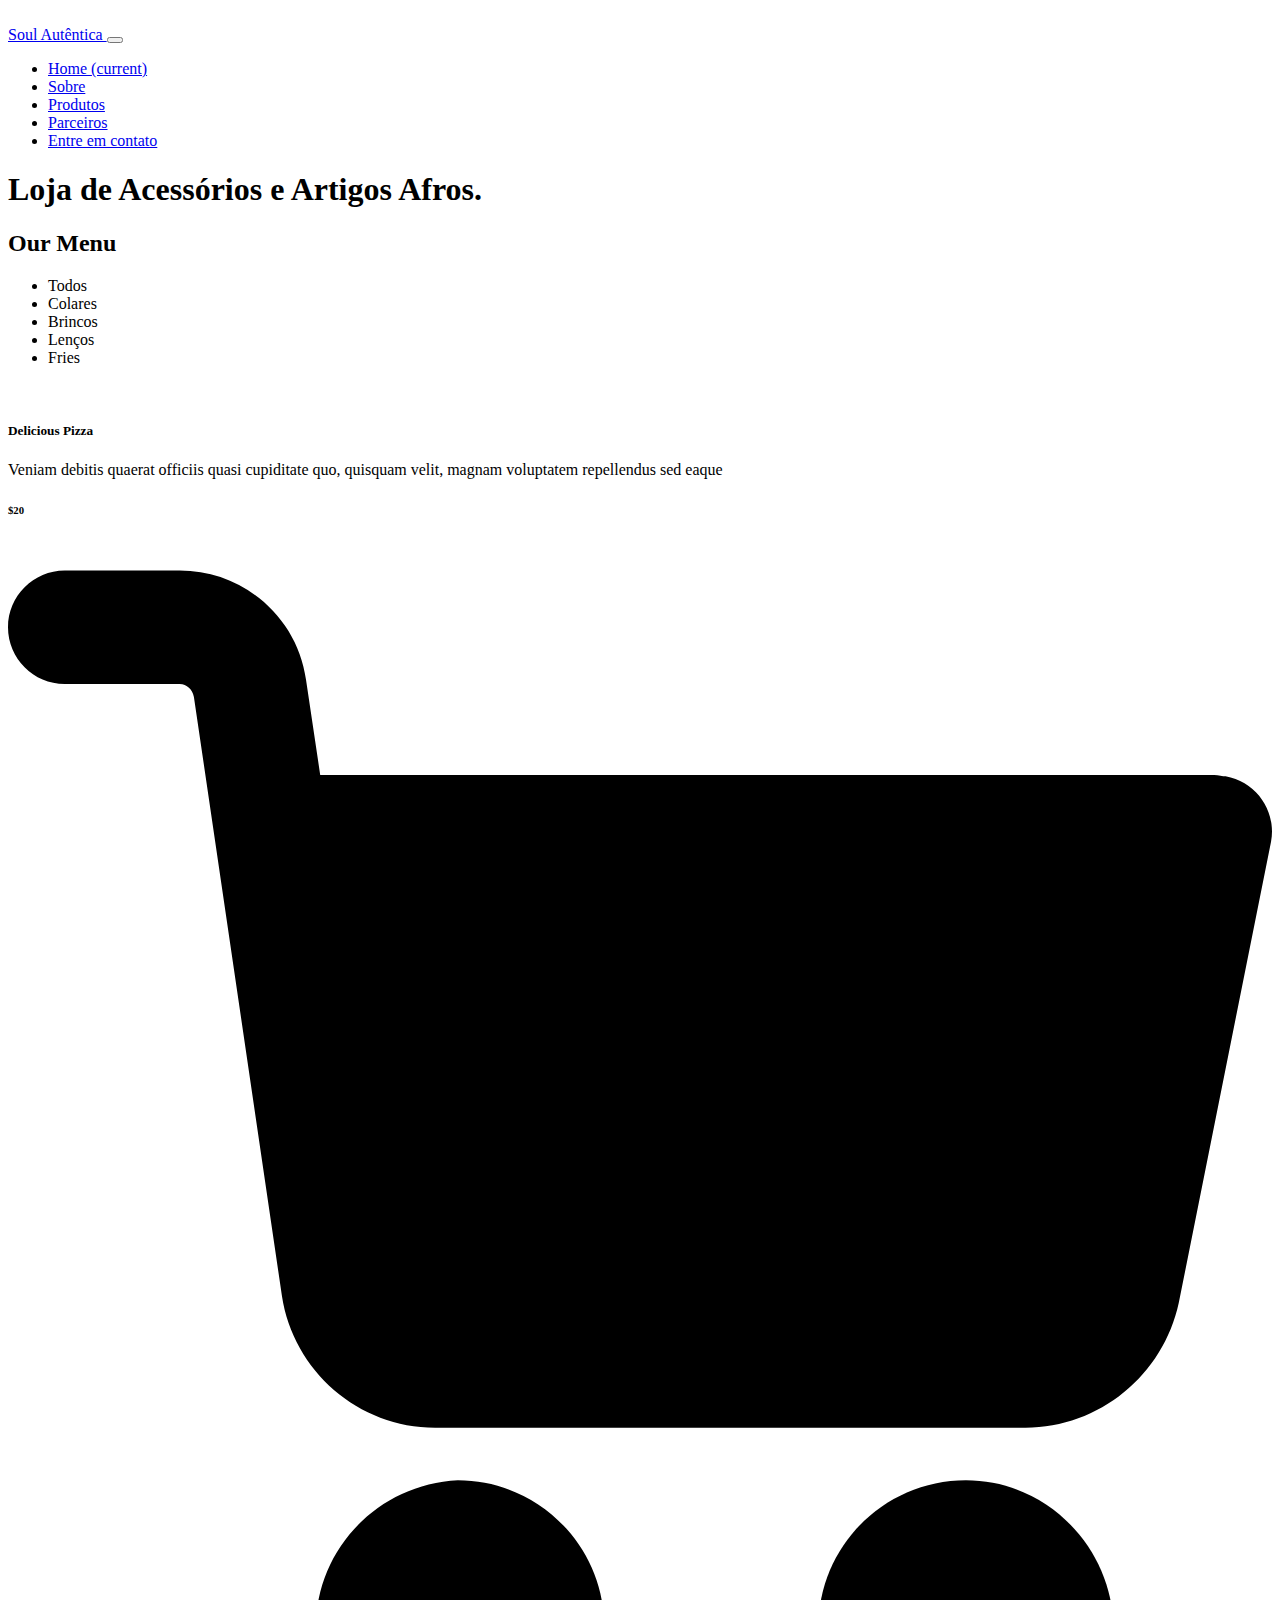
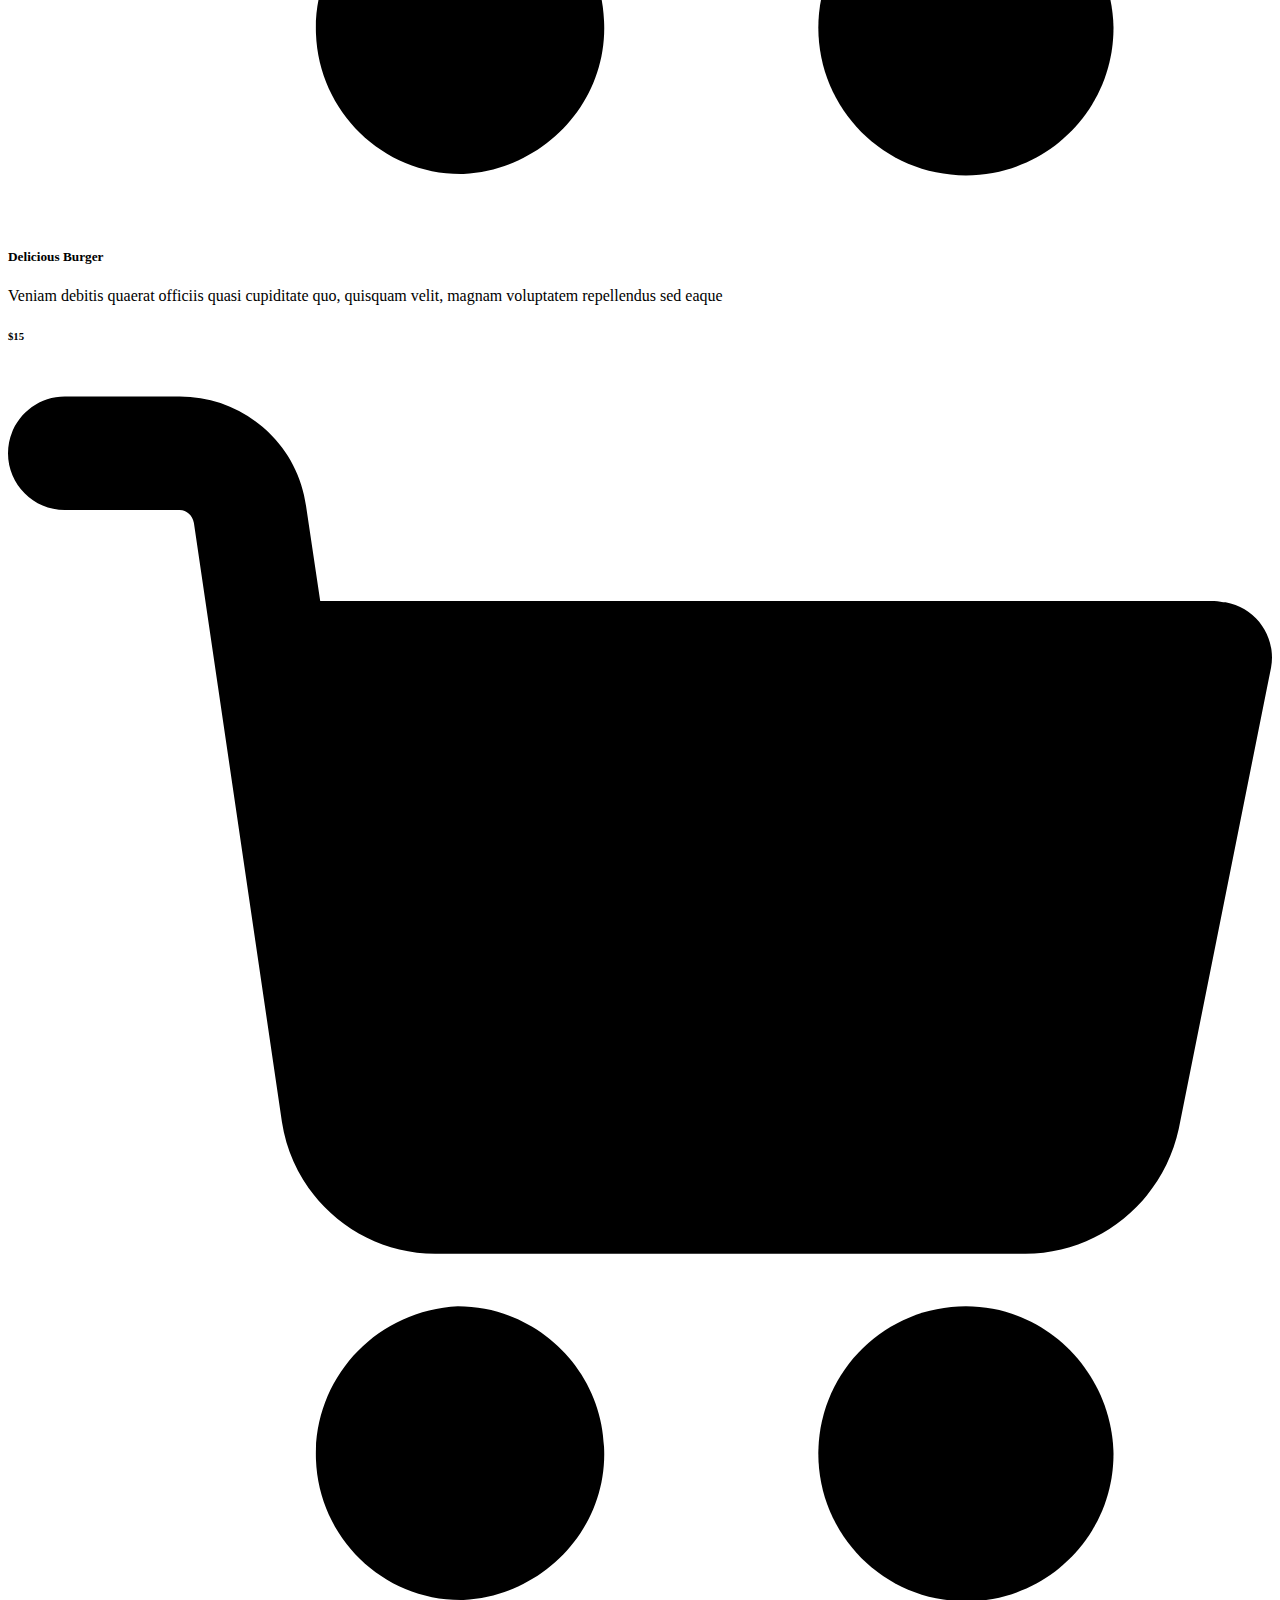
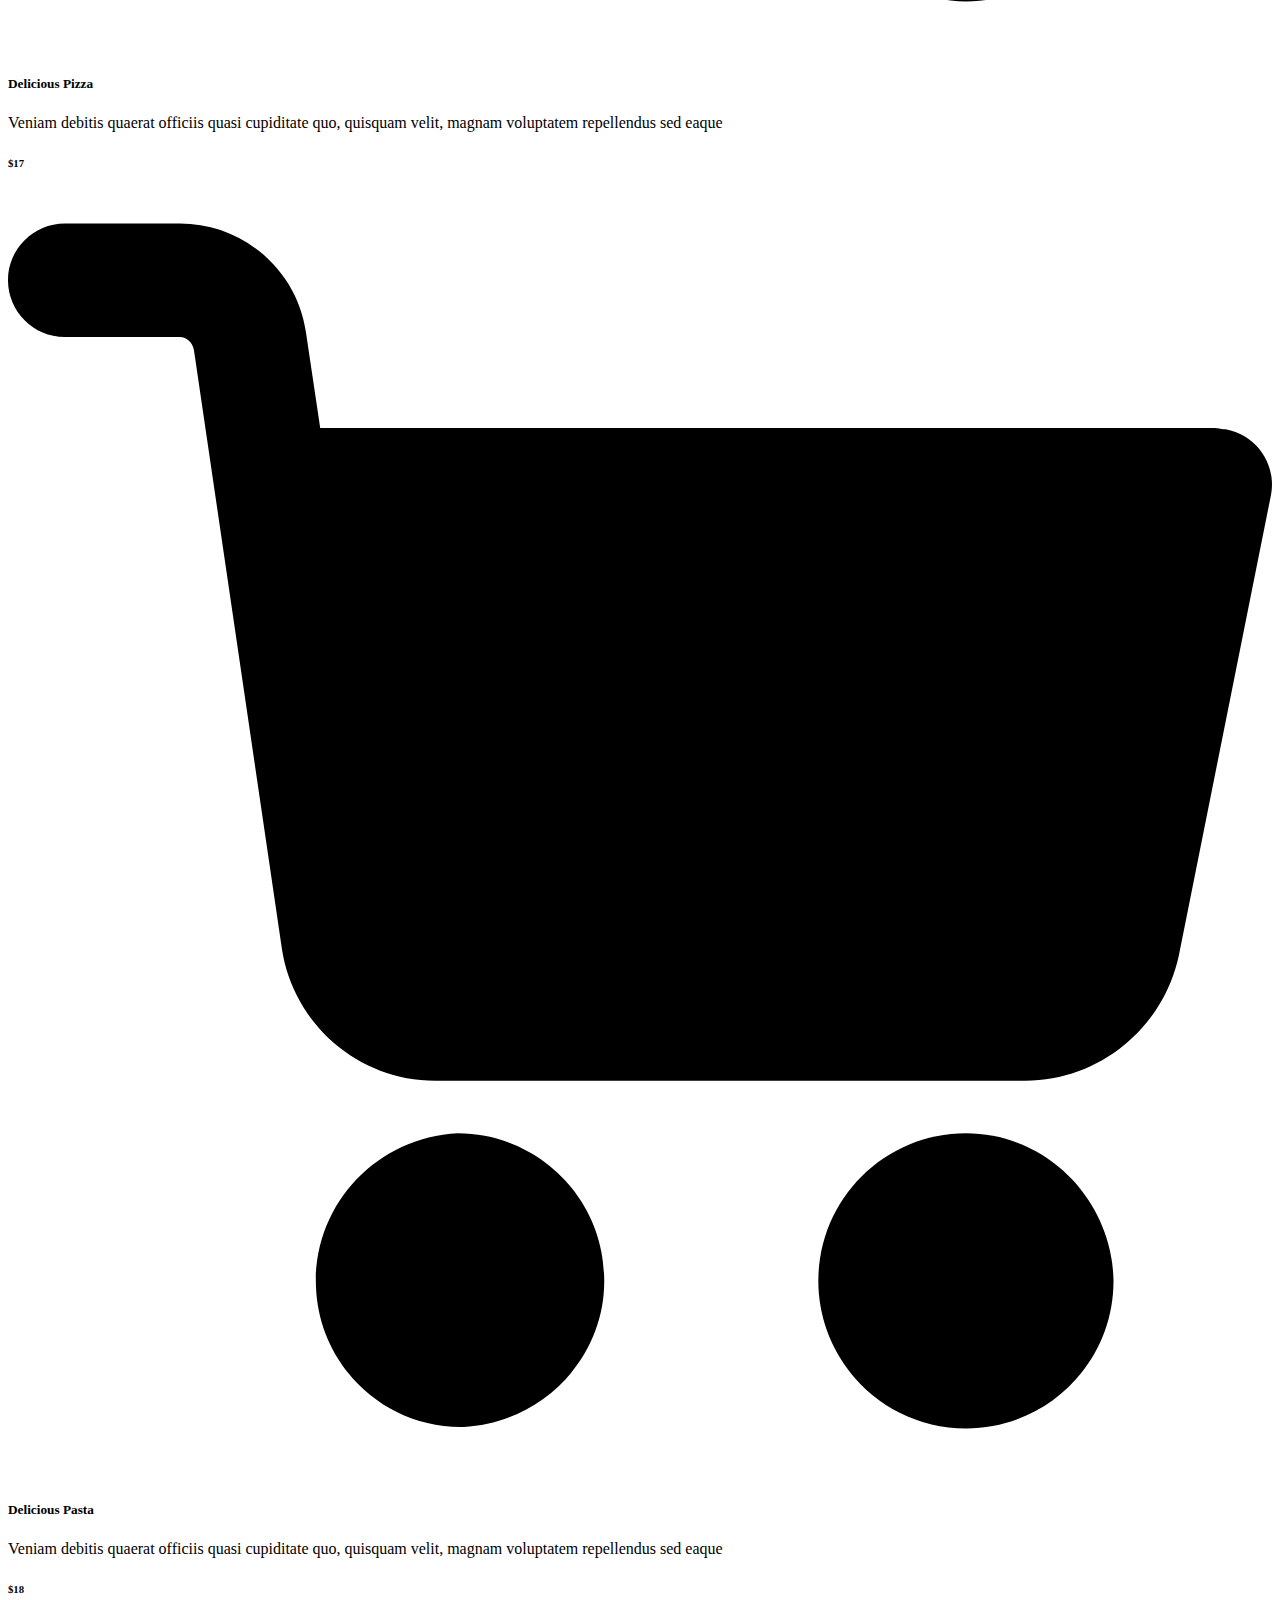
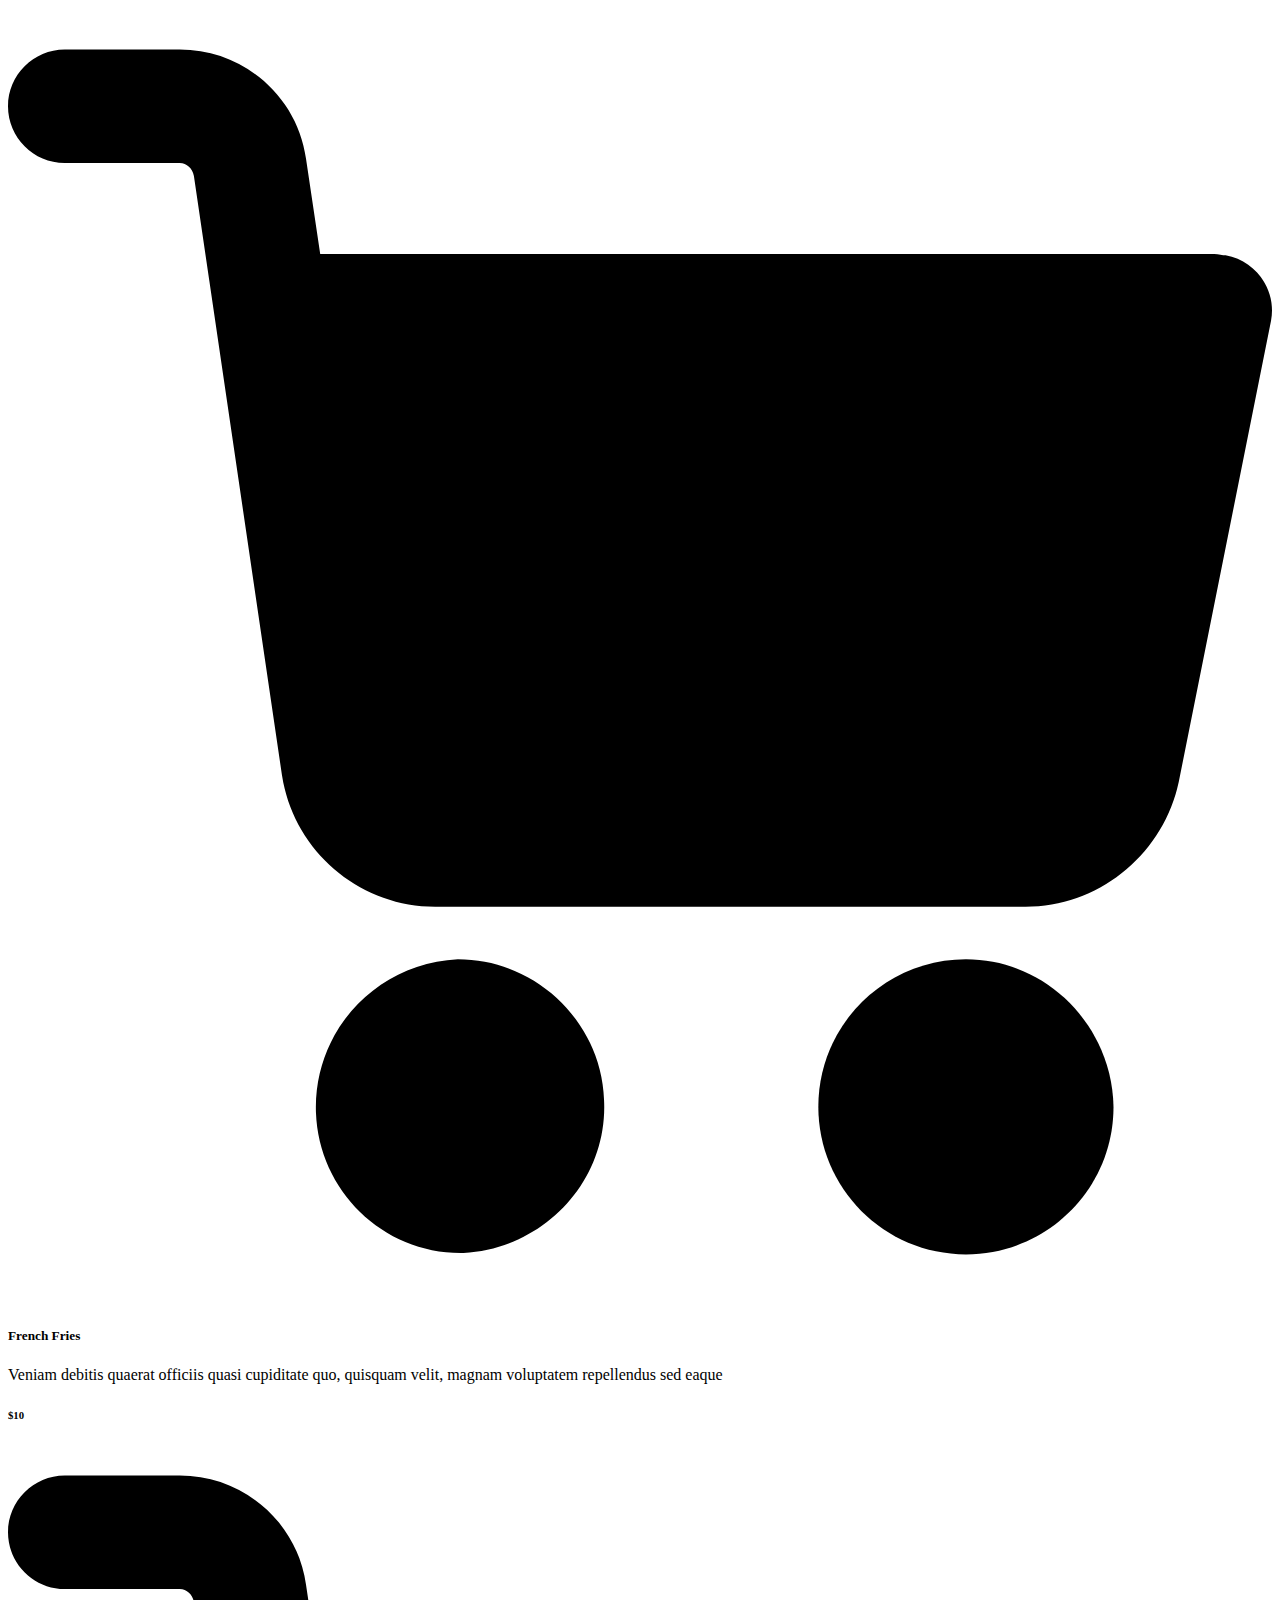
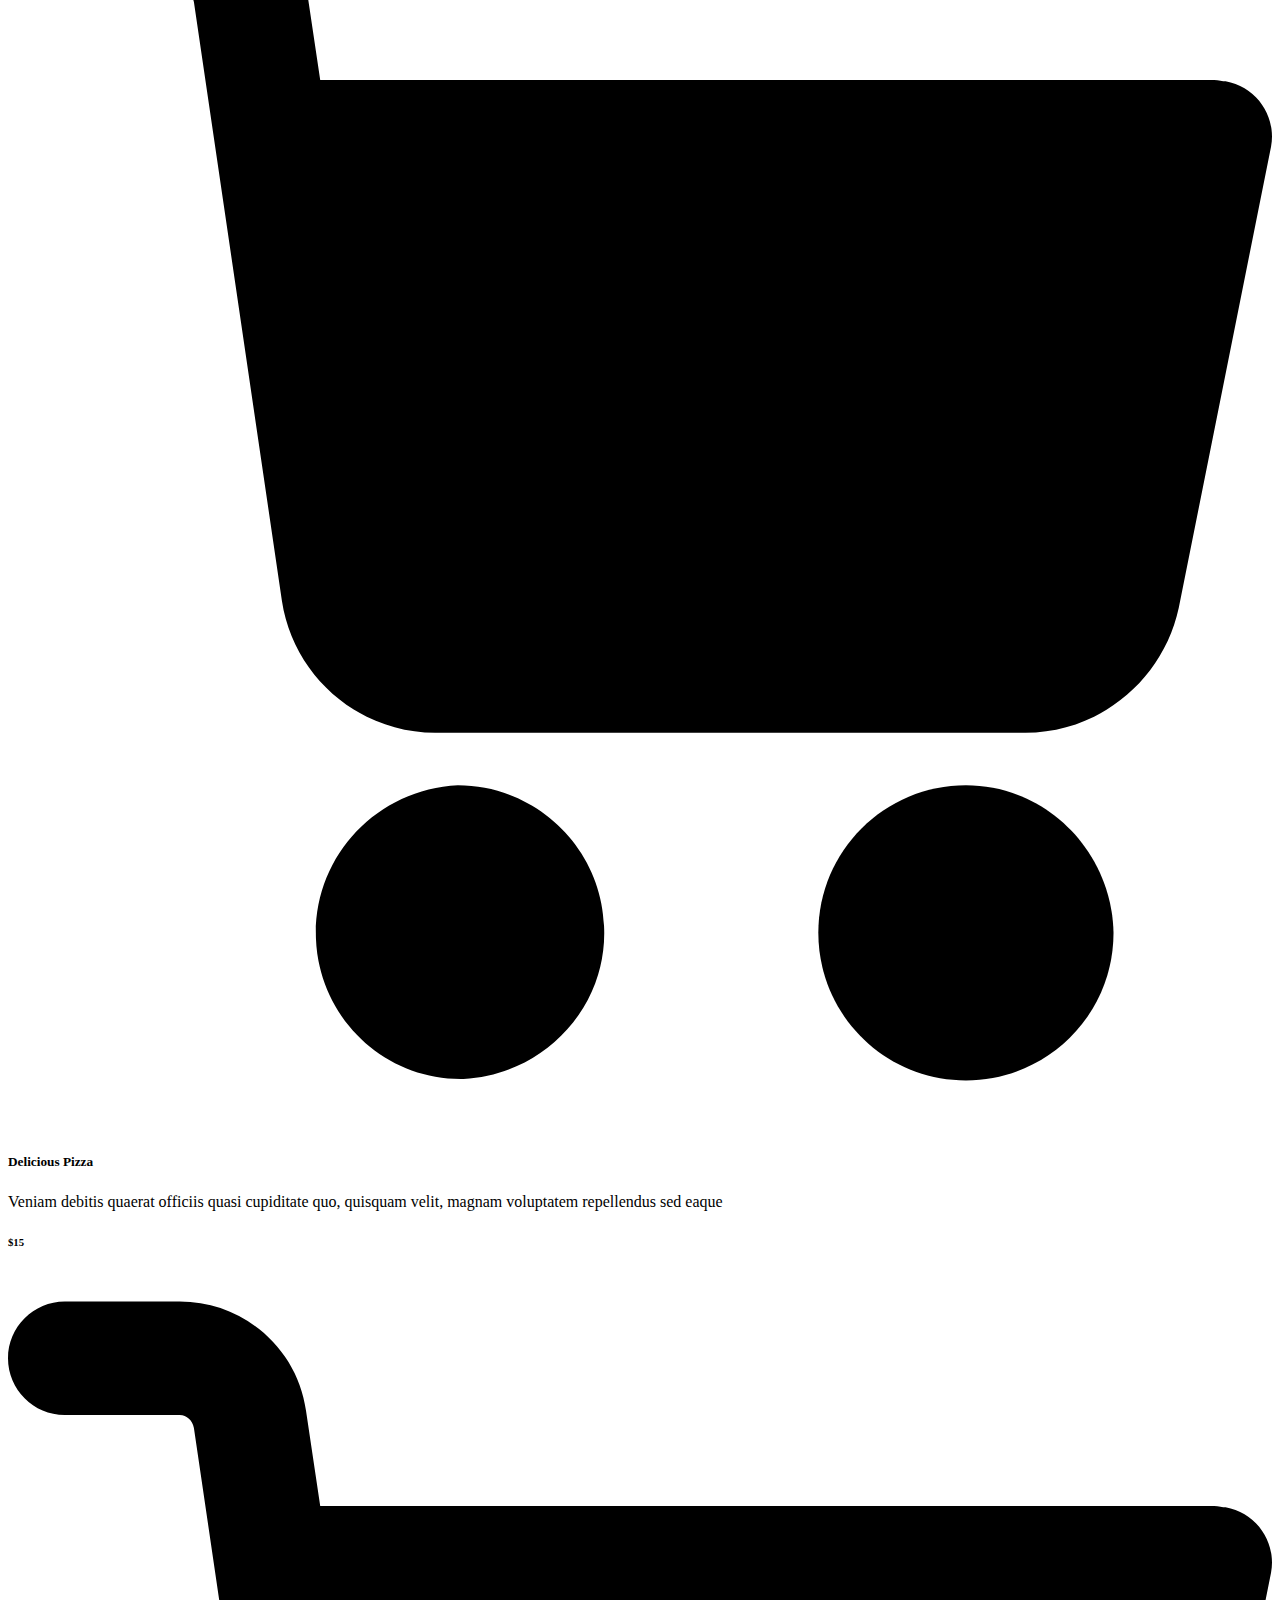
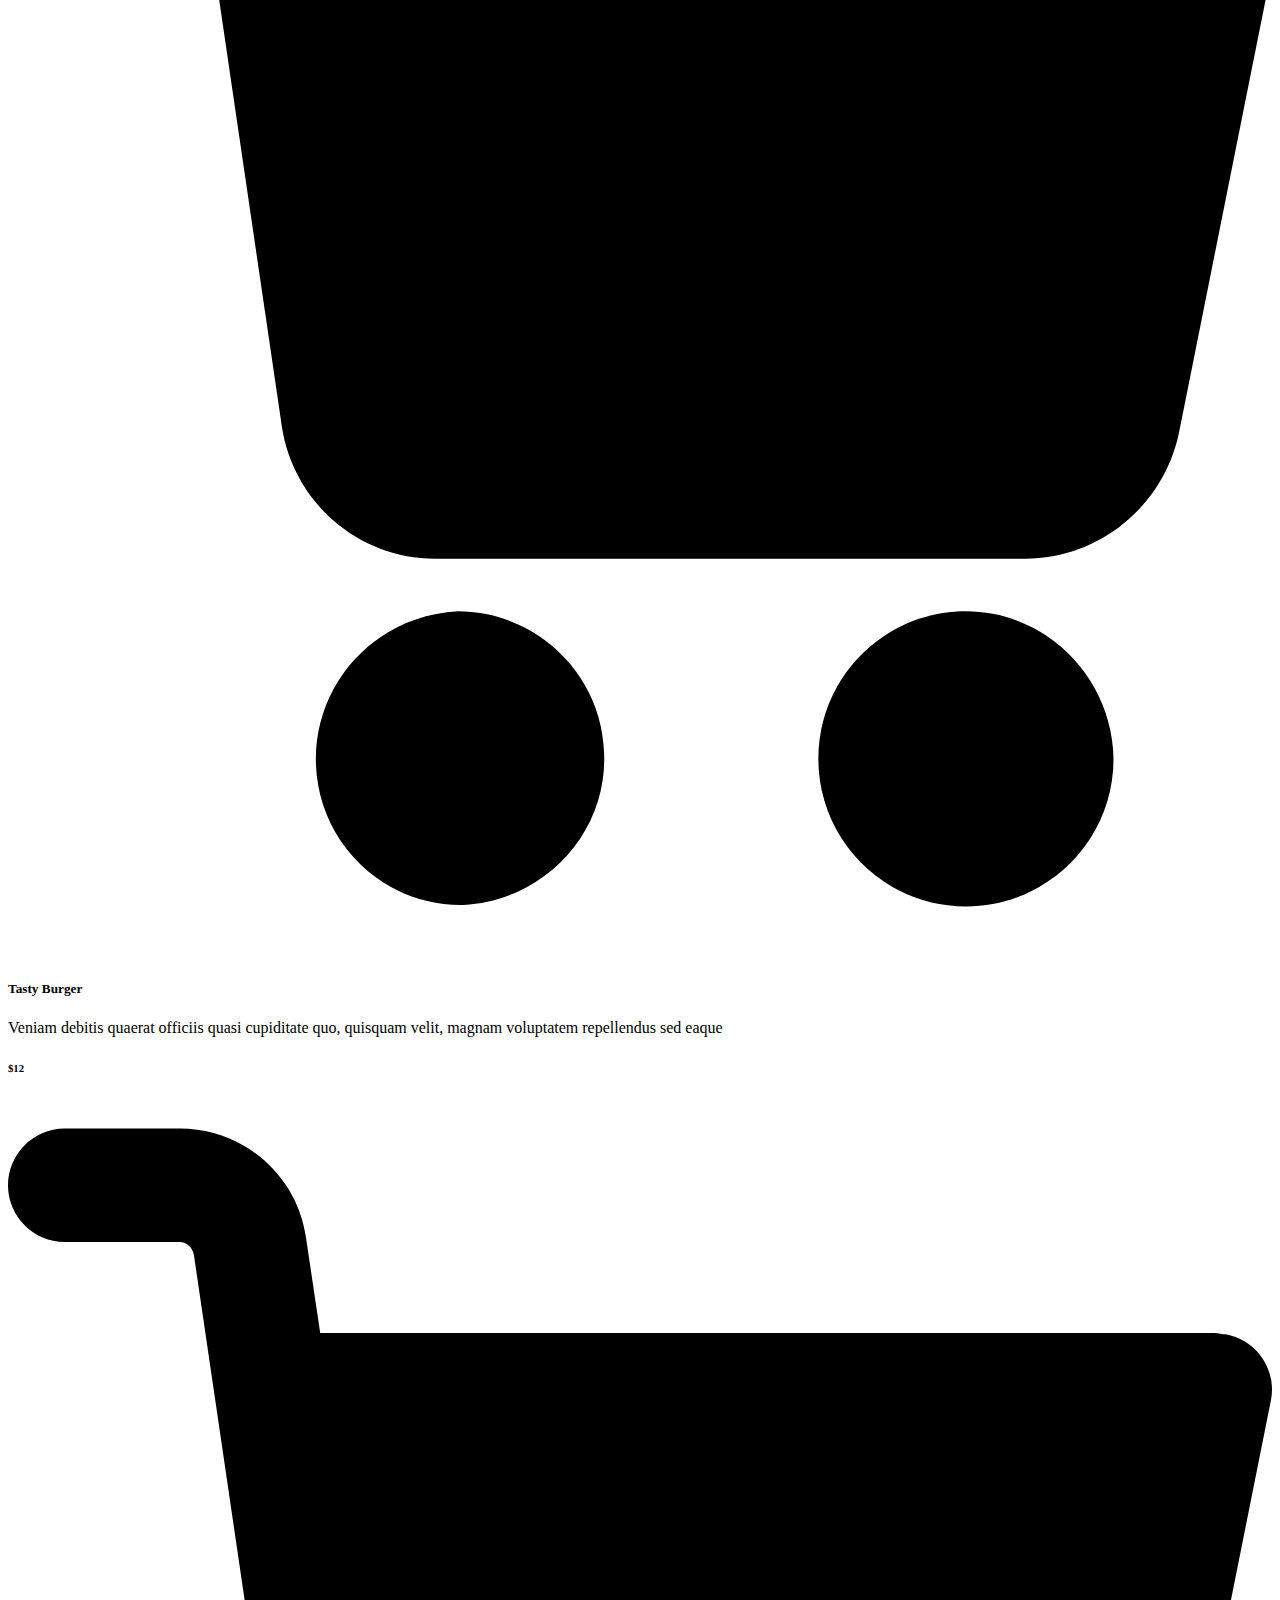
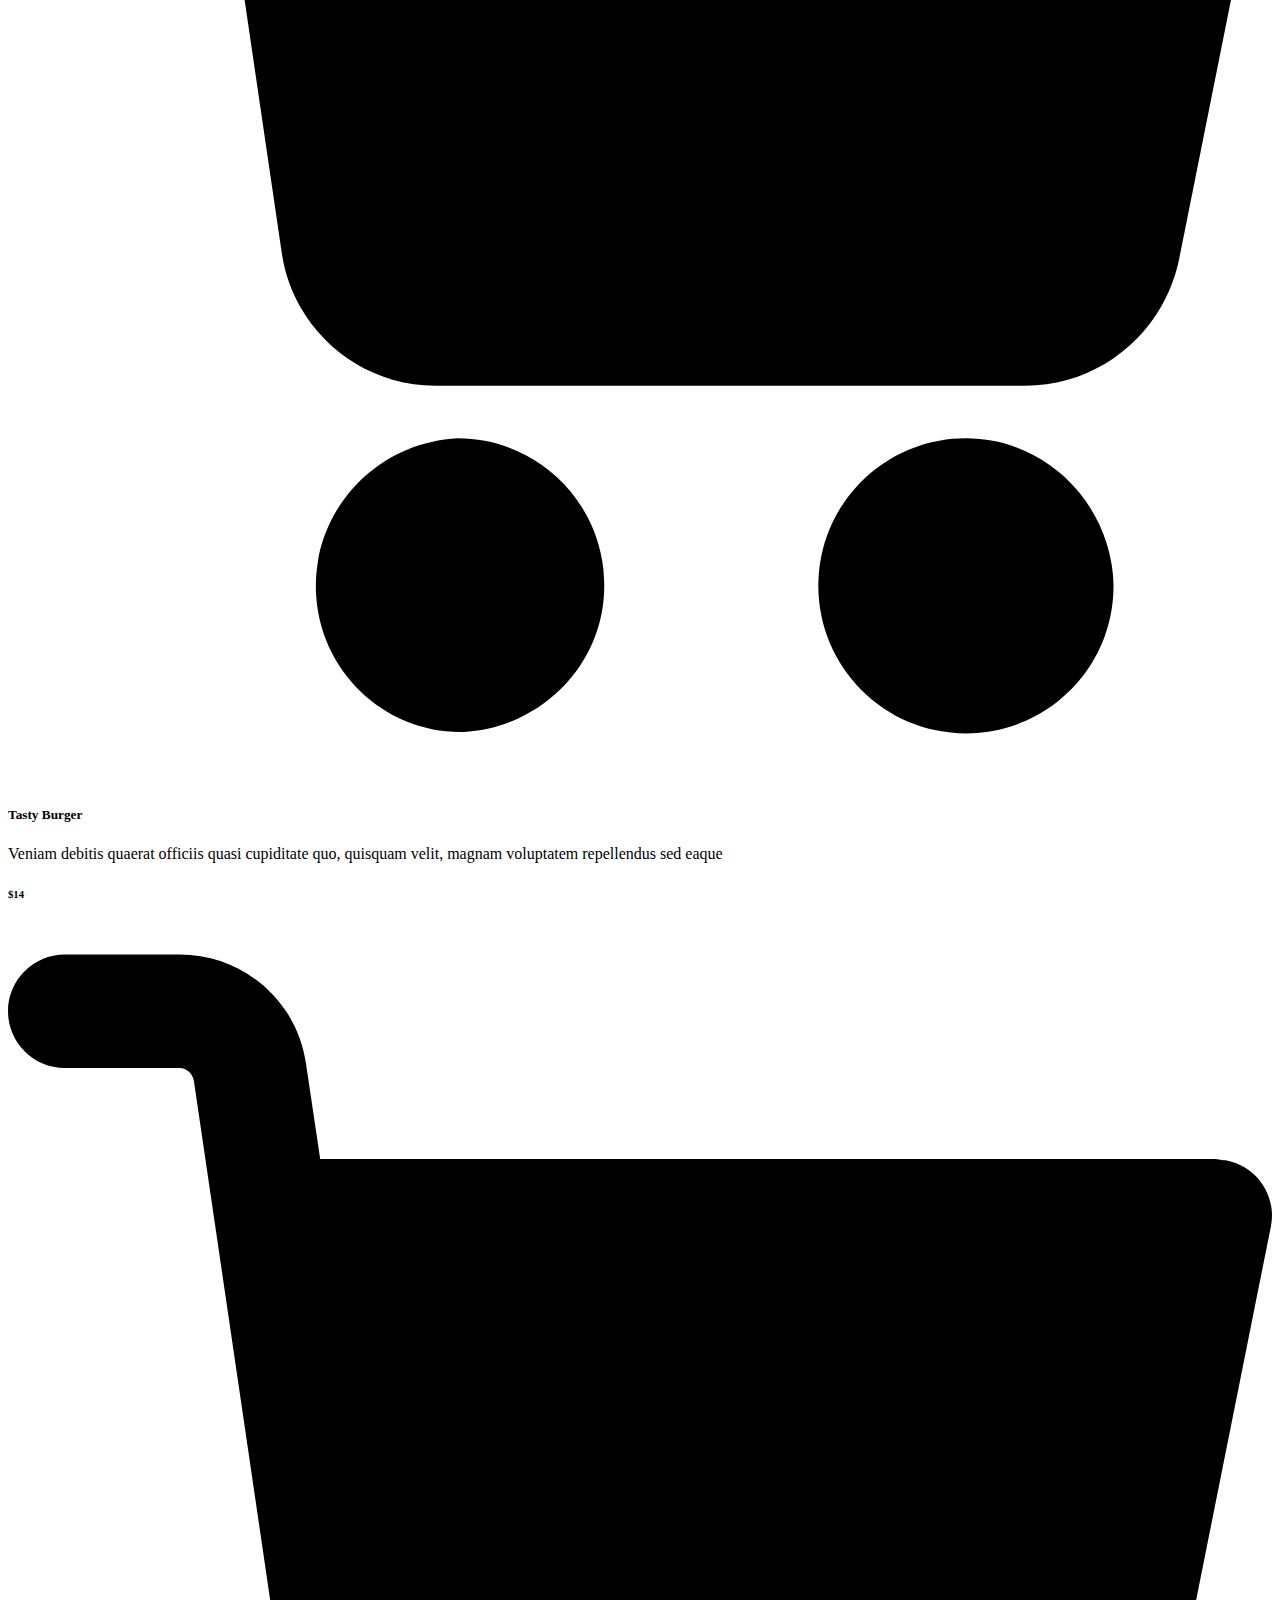
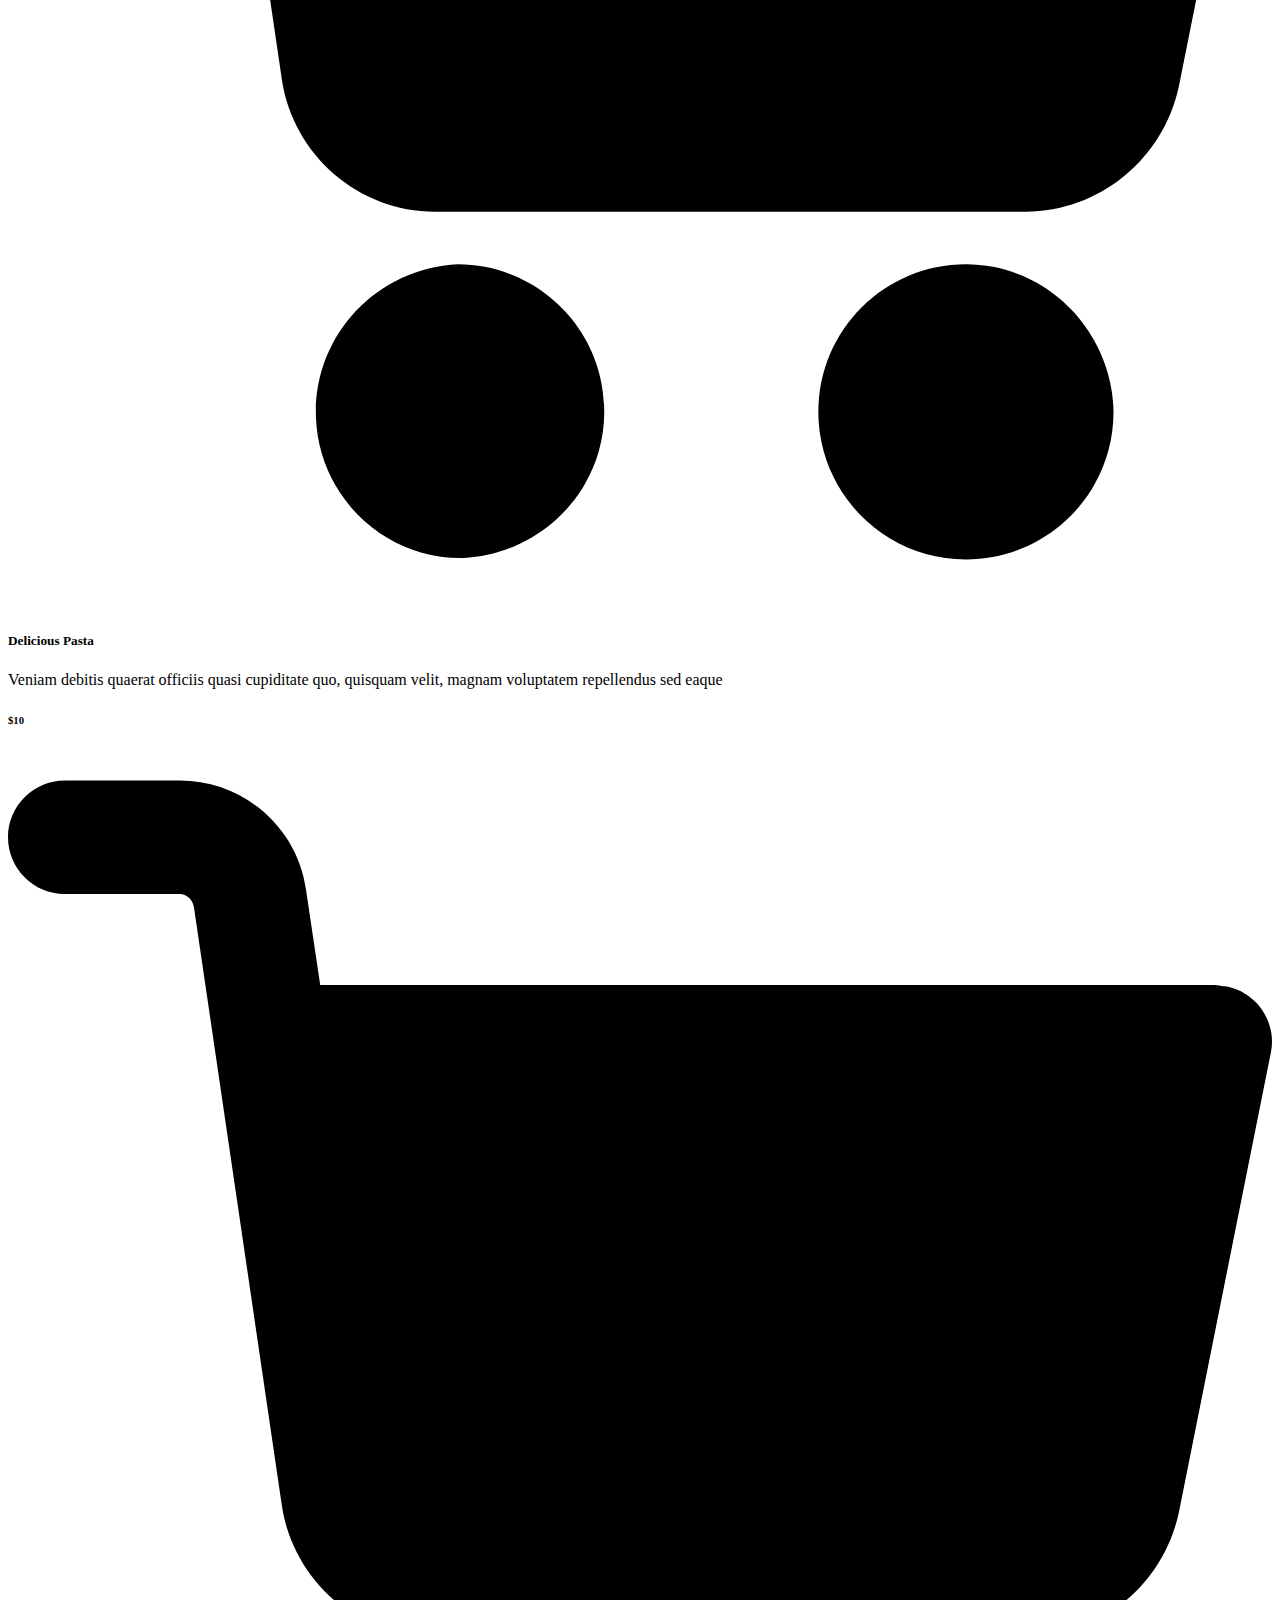
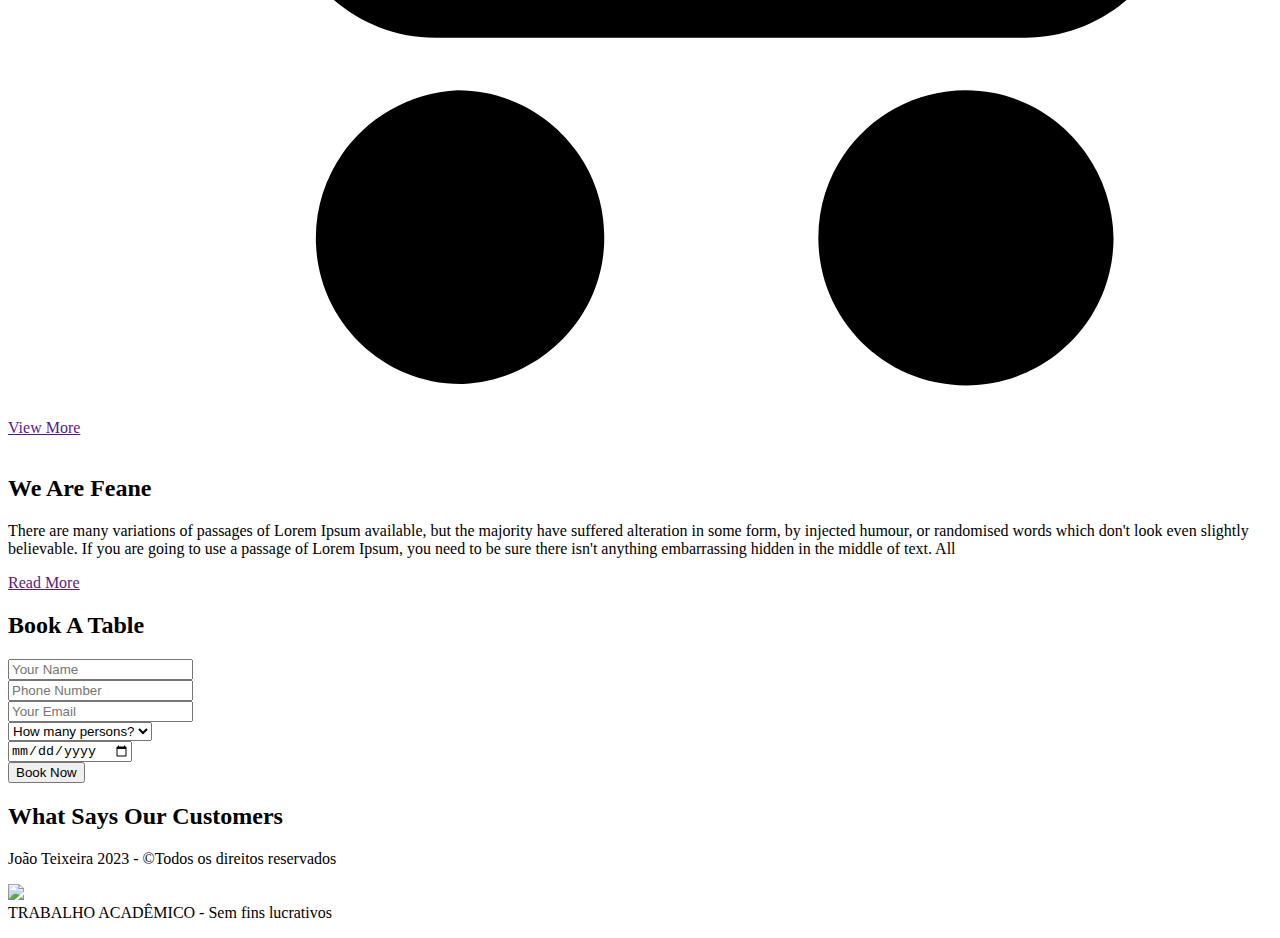
==== index.html @ 7cbaf9b0 "Add files via upload" ====
<!DOCTYPE html>
<html>

<head>
  <!-- Basic -->
  <meta charset="utf-8" />
  <meta http-equiv="X-UA-Compatible" content="IE=edge" />
  <!-- Mobile Metas -->
  <meta name="viewport" content="width=device-width, initial-scale=1, shrink-to-fit=no" />
  <!-- Site Metas -->
  <meta name="keywords" content="" />
  <meta name="description" content="" />
  <meta name="author" content="" />
  <link rel="shortcut icon" href="images/favicon.png" type="">

  <title> Soul Autêntica </title>

  <!-- bootstrap core css -->
  <link rel="stylesheet" type="text/css" href="css/bootstrap.css" />

  <!--owl slider stylesheet -->
  <link rel="stylesheet" type="text/css" href="https://cdnjs.cloudflare.com/ajax/libs/OwlCarousel2/2.3.4/assets/owl.carousel.min.css" />
  <!-- nice select  -->
  <link rel="stylesheet" href="https://cdnjs.cloudflare.com/ajax/libs/jquery-nice-select/1.1.0/css/nice-select.min.css" integrity="sha512-CruCP+TD3yXzlvvijET8wV5WxxEh5H8P4cmz0RFbKK6FlZ2sYl3AEsKlLPHbniXKSrDdFewhbmBK5skbdsASbQ==" crossorigin="anonymous" />
  <!-- font awesome style -->
  <link href="css/font-awesome.min.css" rel="stylesheet" />

  <!-- Custom styles for this template -->
  <link href="css/style.css" rel="stylesheet" />
  <!-- responsive style -->
  <link href="css/responsive.css" rel="stylesheet" />

</head>

<body>

  <div class="hero_area">
    <div class="bg-box">
      <img src="images/hero-bg.jpg" alt="">
    </div>
    <!-- header section strats -->
    <header class="header_section">
      <div class="container">
        <nav class="navbar navbar-expand-lg custom_nav-container ">
          <a class="navbar-brand" href="index.html">
            <span>
              Soul Autêntica
            </span>
          </a>

          <button class="navbar-toggler" type="button" data-toggle="collapse" data-target="#navbarSupportedContent" aria-controls="navbarSupportedContent" aria-expanded="false" aria-label="Toggle navigation">
            <span class=""> </span>
          </button>

          <div class="collapse navbar-collapse" id="navbarSupportedContent">
            <ul class="navbar-nav  mx-auto ">
              <li class="nav-item active">
                <a class="nav-link" href="index.html">Home <span class="sr-only">(current)</span> </a>
              </li>
              <li class="nav-item">
                <a class="nav-link" href="about.html">Sobre</a>
              </li>
              <li class="nav-item">
                <a class="nav-link" href="menu.html">Produtos</a>
              </li>
              <li class="nav-item">
                <a class="nav-link" href="parsa.html">Parceiros</a>
              </li>
              <li class="nav-item">
                <a class="nav-link" href="book.html">Entre em contato</a>
              </li>
            </ul>
          </div>
        </nav>
      </div>
    </header>
    <!-- end header section -->
    <!-- slider section -->
    <section class="slider_section ">
      
            <div class="container ">
              <div class="row">
                <div class="col-md-7 col-lg-6 ">
                  <div class="detail-box">
                    <h1>
                      Loja de Acessórios e Artigos Afros.
                    </h1>
                  </div>
                </div>
              </div>
            </div>
          
        

    </section>
    <!-- end slider section -->
  </div>

  <!-- offer section -->

  
  <!-- end offer section -->

  <!-- food section -->

  <section class="food_section layout_padding-bottom">
    <div class="container">
      <div class="heading_container heading_center">
        <h2>
          Our Menu
        </h2>
      </div>

      <ul class="filters_menu">
        <li class="active" data-filter="*">Todos</li>
        <li data-filter=".burger">Colares</li>
        <li data-filter=".pizza">Brincos</li>
        <li data-filter=".pasta">Lenços</li>
        <li data-filter=".fries">Fries</li>
      </ul>

      <div class="filters-content">
        <div class="row grid">
          <div class="col-sm-6 col-lg-4 all pizza">
            <div class="box">
              <div>
                <div class="img-box">
                  <img src="images/f1.png" alt="">
                </div>
                <div class="detail-box">
                  <h5>
                    Delicious Pizza
                  </h5>
                  <p>
                    Veniam debitis quaerat officiis quasi cupiditate quo, quisquam velit, magnam voluptatem repellendus sed eaque
                  </p>
                  <div class="options">
                    <h6>
                      $20
                    </h6>
                    <a href="">
                      <svg version="1.1" id="Capa_1" xmlns="http://www.w3.org/2000/svg" xmlns:xlink="http://www.w3.org/1999/xlink" x="0px" y="0px" viewBox="0 0 456.029 456.029" style="enable-background:new 0 0 456.029 456.029;" xml:space="preserve">
                        <g>
                          <g>
                            <path d="M345.6,338.862c-29.184,0-53.248,23.552-53.248,53.248c0,29.184,23.552,53.248,53.248,53.248
                         c29.184,0,53.248-23.552,53.248-53.248C398.336,362.926,374.784,338.862,345.6,338.862z" />
                          </g>
                        </g>
                        <g>
                          <g>
                            <path d="M439.296,84.91c-1.024,0-2.56-0.512-4.096-0.512H112.64l-5.12-34.304C104.448,27.566,84.992,10.67,61.952,10.67H20.48
                         C9.216,10.67,0,19.886,0,31.15c0,11.264,9.216,20.48,20.48,20.48h41.472c2.56,0,4.608,2.048,5.12,4.608l31.744,216.064
                         c4.096,27.136,27.648,47.616,55.296,47.616h212.992c26.624,0,49.664-18.944,55.296-45.056l33.28-166.4
                         C457.728,97.71,450.56,86.958,439.296,84.91z" />
                          </g>
                        </g>
                        <g>
                          <g>
                            <path d="M215.04,389.55c-1.024-28.16-24.576-50.688-52.736-50.688c-29.696,1.536-52.224,26.112-51.2,55.296
                         c1.024,28.16,24.064,50.688,52.224,50.688h1.024C193.536,443.31,216.576,418.734,215.04,389.55z" />
                          </g>
                        </g>
                        <g>
                        </g>
                        <g>
                        </g>
                        <g>
                        </g>
                        <g>
                        </g>
                        <g>
                        </g>
                        <g>
                        </g>
                        <g>
                        </g>
                        <g>
                        </g>
                        <g>
                        </g>
                        <g>
                        </g>
                        <g>
                        </g>
                        <g>
                        </g>
                        <g>
                        </g>
                        <g>
                        </g>
                        <g>
                        </g>
                      </svg>
                    </a>
                  </div>
                </div>
              </div>
            </div>
          </div>
          <div class="col-sm-6 col-lg-4 all burger">
            <div class="box">
              <div>
                <div class="img-box">
                  <img src="images/f2.png" alt="">
                </div>
                <div class="detail-box">
                  <h5>
                    Delicious Burger
                  </h5>
                  <p>
                    Veniam debitis quaerat officiis quasi cupiditate quo, quisquam velit, magnam voluptatem repellendus sed eaque
                  </p>
                  <div class="options">
                    <h6>
                      $15
                    </h6>
                    <a href="">
                      <svg version="1.1" id="Capa_1" xmlns="http://www.w3.org/2000/svg" xmlns:xlink="http://www.w3.org/1999/xlink" x="0px" y="0px" viewBox="0 0 456.029 456.029" style="enable-background:new 0 0 456.029 456.029;" xml:space="preserve">
                        <g>
                          <g>
                            <path d="M345.6,338.862c-29.184,0-53.248,23.552-53.248,53.248c0,29.184,23.552,53.248,53.248,53.248
                         c29.184,0,53.248-23.552,53.248-53.248C398.336,362.926,374.784,338.862,345.6,338.862z" />
                          </g>
                        </g>
                        <g>
                          <g>
                            <path d="M439.296,84.91c-1.024,0-2.56-0.512-4.096-0.512H112.64l-5.12-34.304C104.448,27.566,84.992,10.67,61.952,10.67H20.48
                         C9.216,10.67,0,19.886,0,31.15c0,11.264,9.216,20.48,20.48,20.48h41.472c2.56,0,4.608,2.048,5.12,4.608l31.744,216.064
                         c4.096,27.136,27.648,47.616,55.296,47.616h212.992c26.624,0,49.664-18.944,55.296-45.056l33.28-166.4
                         C457.728,97.71,450.56,86.958,439.296,84.91z" />
                          </g>
                        </g>
                        <g>
                          <g>
                            <path d="M215.04,389.55c-1.024-28.16-24.576-50.688-52.736-50.688c-29.696,1.536-52.224,26.112-51.2,55.296
                         c1.024,28.16,24.064,50.688,52.224,50.688h1.024C193.536,443.31,216.576,418.734,215.04,389.55z" />
                          </g>
                        </g>
                        <g>
                        </g>
                        <g>
                        </g>
                        <g>
                        </g>
                        <g>
                        </g>
                        <g>
                        </g>
                        <g>
                        </g>
                        <g>
                        </g>
                        <g>
                        </g>
                        <g>
                        </g>
                        <g>
                        </g>
                        <g>
                        </g>
                        <g>
                        </g>
                        <g>
                        </g>
                        <g>
                        </g>
                        <g>
                        </g>
                      </svg>
                    </a>
                  </div>
                </div>
              </div>
            </div>
          </div>
          <div class="col-sm-6 col-lg-4 all pizza">
            <div class="box">
              <div>
                <div class="img-box">
                  <img src="images/f3.png" alt="">
                </div>
                <div class="detail-box">
                  <h5>
                    Delicious Pizza
                  </h5>
                  <p>
                    Veniam debitis quaerat officiis quasi cupiditate quo, quisquam velit, magnam voluptatem repellendus sed eaque
                  </p>
                  <div class="options">
                    <h6>
                      $17
                    </h6>
                    <a href="">
                      <svg version="1.1" id="Capa_1" xmlns="http://www.w3.org/2000/svg" xmlns:xlink="http://www.w3.org/1999/xlink" x="0px" y="0px" viewBox="0 0 456.029 456.029" style="enable-background:new 0 0 456.029 456.029;" xml:space="preserve">
                        <g>
                          <g>
                            <path d="M345.6,338.862c-29.184,0-53.248,23.552-53.248,53.248c0,29.184,23.552,53.248,53.248,53.248
                         c29.184,0,53.248-23.552,53.248-53.248C398.336,362.926,374.784,338.862,345.6,338.862z" />
                          </g>
                        </g>
                        <g>
                          <g>
                            <path d="M439.296,84.91c-1.024,0-2.56-0.512-4.096-0.512H112.64l-5.12-34.304C104.448,27.566,84.992,10.67,61.952,10.67H20.48
                         C9.216,10.67,0,19.886,0,31.15c0,11.264,9.216,20.48,20.48,20.48h41.472c2.56,0,4.608,2.048,5.12,4.608l31.744,216.064
                         c4.096,27.136,27.648,47.616,55.296,47.616h212.992c26.624,0,49.664-18.944,55.296-45.056l33.28-166.4
                         C457.728,97.71,450.56,86.958,439.296,84.91z" />
                          </g>
                        </g>
                        <g>
                          <g>
                            <path d="M215.04,389.55c-1.024-28.16-24.576-50.688-52.736-50.688c-29.696,1.536-52.224,26.112-51.2,55.296
                         c1.024,28.16,24.064,50.688,52.224,50.688h1.024C193.536,443.31,216.576,418.734,215.04,389.55z" />
                          </g>
                        </g>
                        <g>
                        </g>
                        <g>
                        </g>
                        <g>
                        </g>
                        <g>
                        </g>
                        <g>
                        </g>
                        <g>
                        </g>
                        <g>
                        </g>
                        <g>
                        </g>
                        <g>
                        </g>
                        <g>
                        </g>
                        <g>
                        </g>
                        <g>
                        </g>
                        <g>
                        </g>
                        <g>
                        </g>
                        <g>
                        </g>
                      </svg>
                    </a>
                  </div>
                </div>
              </div>
            </div>
          </div>
          <div class="col-sm-6 col-lg-4 all pasta">
            <div class="box">
              <div>
                <div class="img-box">
                  <img src="images/f4.png" alt="">
                </div>
                <div class="detail-box">
                  <h5>
                    Delicious Pasta
                  </h5>
                  <p>
                    Veniam debitis quaerat officiis quasi cupiditate quo, quisquam velit, magnam voluptatem repellendus sed eaque
                  </p>
                  <div class="options">
                    <h6>
                      $18
                    </h6>
                    <a href="">
                      <svg version="1.1" id="Capa_1" xmlns="http://www.w3.org/2000/svg" xmlns:xlink="http://www.w3.org/1999/xlink" x="0px" y="0px" viewBox="0 0 456.029 456.029" style="enable-background:new 0 0 456.029 456.029;" xml:space="preserve">
                        <g>
                          <g>
                            <path d="M345.6,338.862c-29.184,0-53.248,23.552-53.248,53.248c0,29.184,23.552,53.248,53.248,53.248
                         c29.184,0,53.248-23.552,53.248-53.248C398.336,362.926,374.784,338.862,345.6,338.862z" />
                          </g>
                        </g>
                        <g>
                          <g>
                            <path d="M439.296,84.91c-1.024,0-2.56-0.512-4.096-0.512H112.64l-5.12-34.304C104.448,27.566,84.992,10.67,61.952,10.67H20.48
                         C9.216,10.67,0,19.886,0,31.15c0,11.264,9.216,20.48,20.48,20.48h41.472c2.56,0,4.608,2.048,5.12,4.608l31.744,216.064
                         c4.096,27.136,27.648,47.616,55.296,47.616h212.992c26.624,0,49.664-18.944,55.296-45.056l33.28-166.4
                         C457.728,97.71,450.56,86.958,439.296,84.91z" />
                          </g>
                        </g>
                        <g>
                          <g>
                            <path d="M215.04,389.55c-1.024-28.16-24.576-50.688-52.736-50.688c-29.696,1.536-52.224,26.112-51.2,55.296
                         c1.024,28.16,24.064,50.688,52.224,50.688h1.024C193.536,443.31,216.576,418.734,215.04,389.55z" />
                          </g>
                        </g>
                        <g>
                        </g>
                        <g>
                        </g>
                        <g>
                        </g>
                        <g>
                        </g>
                        <g>
                        </g>
                        <g>
                        </g>
                        <g>
                        </g>
                        <g>
                        </g>
                        <g>
                        </g>
                        <g>
                        </g>
                        <g>
                        </g>
                        <g>
                        </g>
                        <g>
                        </g>
                        <g>
                        </g>
                        <g>
                        </g>
                      </svg>
                    </a>
                  </div>
                </div>
              </div>
            </div>
          </div>
          <div class="col-sm-6 col-lg-4 all fries">
            <div class="box">
              <div>
                <div class="img-box">
                  <img src="images/f5.png" alt="">
                </div>
                <div class="detail-box">
                  <h5>
                    French Fries
                  </h5>
                  <p>
                    Veniam debitis quaerat officiis quasi cupiditate quo, quisquam velit, magnam voluptatem repellendus sed eaque
                  </p>
                  <div class="options">
                    <h6>
                      $10
                    </h6>
                    <a href="">
                      <svg version="1.1" id="Capa_1" xmlns="http://www.w3.org/2000/svg" xmlns:xlink="http://www.w3.org/1999/xlink" x="0px" y="0px" viewBox="0 0 456.029 456.029" style="enable-background:new 0 0 456.029 456.029;" xml:space="preserve">
                        <g>
                          <g>
                            <path d="M345.6,338.862c-29.184,0-53.248,23.552-53.248,53.248c0,29.184,23.552,53.248,53.248,53.248
                         c29.184,0,53.248-23.552,53.248-53.248C398.336,362.926,374.784,338.862,345.6,338.862z" />
                          </g>
                        </g>
                        <g>
                          <g>
                            <path d="M439.296,84.91c-1.024,0-2.56-0.512-4.096-0.512H112.64l-5.12-34.304C104.448,27.566,84.992,10.67,61.952,10.67H20.48
                         C9.216,10.67,0,19.886,0,31.15c0,11.264,9.216,20.48,20.48,20.48h41.472c2.56,0,4.608,2.048,5.12,4.608l31.744,216.064
                         c4.096,27.136,27.648,47.616,55.296,47.616h212.992c26.624,0,49.664-18.944,55.296-45.056l33.28-166.4
                         C457.728,97.71,450.56,86.958,439.296,84.91z" />
                          </g>
                        </g>
                        <g>
                          <g>
                            <path d="M215.04,389.55c-1.024-28.16-24.576-50.688-52.736-50.688c-29.696,1.536-52.224,26.112-51.2,55.296
                         c1.024,28.16,24.064,50.688,52.224,50.688h1.024C193.536,443.31,216.576,418.734,215.04,389.55z" />
                          </g>
                        </g>
                        <g>
                        </g>
                        <g>
                        </g>
                        <g>
                        </g>
                        <g>
                        </g>
                        <g>
                        </g>
                        <g>
                        </g>
                        <g>
                        </g>
                        <g>
                        </g>
                        <g>
                        </g>
                        <g>
                        </g>
                        <g>
                        </g>
                        <g>
                        </g>
                        <g>
                        </g>
                        <g>
                        </g>
                        <g>
                        </g>
                      </svg>
                    </a>
                  </div>
                </div>
              </div>
            </div>
          </div>
          <div class="col-sm-6 col-lg-4 all pizza">
            <div class="box">
              <div>
                <div class="img-box">
                  <img src="images/f6.png" alt="">
                </div>
                <div class="detail-box">
                  <h5>
                    Delicious Pizza
                  </h5>
                  <p>
                    Veniam debitis quaerat officiis quasi cupiditate quo, quisquam velit, magnam voluptatem repellendus sed eaque
                  </p>
                  <div class="options">
                    <h6>
                      $15
                    </h6>
                    <a href="">
                      <svg version="1.1" id="Capa_1" xmlns="http://www.w3.org/2000/svg" xmlns:xlink="http://www.w3.org/1999/xlink" x="0px" y="0px" viewBox="0 0 456.029 456.029" style="enable-background:new 0 0 456.029 456.029;" xml:space="preserve">
                        <g>
                          <g>
                            <path d="M345.6,338.862c-29.184,0-53.248,23.552-53.248,53.248c0,29.184,23.552,53.248,53.248,53.248
                         c29.184,0,53.248-23.552,53.248-53.248C398.336,362.926,374.784,338.862,345.6,338.862z" />
                          </g>
                        </g>
                        <g>
                          <g>
                            <path d="M439.296,84.91c-1.024,0-2.56-0.512-4.096-0.512H112.64l-5.12-34.304C104.448,27.566,84.992,10.67,61.952,10.67H20.48
                         C9.216,10.67,0,19.886,0,31.15c0,11.264,9.216,20.48,20.48,20.48h41.472c2.56,0,4.608,2.048,5.12,4.608l31.744,216.064
                         c4.096,27.136,27.648,47.616,55.296,47.616h212.992c26.624,0,49.664-18.944,55.296-45.056l33.28-166.4
                         C457.728,97.71,450.56,86.958,439.296,84.91z" />
                          </g>
                        </g>
                        <g>
                          <g>
                            <path d="M215.04,389.55c-1.024-28.16-24.576-50.688-52.736-50.688c-29.696,1.536-52.224,26.112-51.2,55.296
                         c1.024,28.16,24.064,50.688,52.224,50.688h1.024C193.536,443.31,216.576,418.734,215.04,389.55z" />
                          </g>
                        </g>
                        <g>
                        </g>
                        <g>
                        </g>
                        <g>
                        </g>
                        <g>
                        </g>
                        <g>
                        </g>
                        <g>
                        </g>
                        <g>
                        </g>
                        <g>
                        </g>
                        <g>
                        </g>
                        <g>
                        </g>
                        <g>
                        </g>
                        <g>
                        </g>
                        <g>
                        </g>
                        <g>
                        </g>
                        <g>
                        </g>
                      </svg>
                    </a>
                  </div>
                </div>
              </div>
            </div>
          </div>
          <div class="col-sm-6 col-lg-4 all burger">
            <div class="box">
              <div>
                <div class="img-box">
                  <img src="images/f7.png" alt="">
                </div>
                <div class="detail-box">
                  <h5>
                    Tasty Burger
                  </h5>
                  <p>
                    Veniam debitis quaerat officiis quasi cupiditate quo, quisquam velit, magnam voluptatem repellendus sed eaque
                  </p>
                  <div class="options">
                    <h6>
                      $12
                    </h6>
                    <a href="">
                      <svg version="1.1" id="Capa_1" xmlns="http://www.w3.org/2000/svg" xmlns:xlink="http://www.w3.org/1999/xlink" x="0px" y="0px" viewBox="0 0 456.029 456.029" style="enable-background:new 0 0 456.029 456.029;" xml:space="preserve">
                        <g>
                          <g>
                            <path d="M345.6,338.862c-29.184,0-53.248,23.552-53.248,53.248c0,29.184,23.552,53.248,53.248,53.248
                         c29.184,0,53.248-23.552,53.248-53.248C398.336,362.926,374.784,338.862,345.6,338.862z" />
                          </g>
                        </g>
                        <g>
                          <g>
                            <path d="M439.296,84.91c-1.024,0-2.56-0.512-4.096-0.512H112.64l-5.12-34.304C104.448,27.566,84.992,10.67,61.952,10.67H20.48
                         C9.216,10.67,0,19.886,0,31.15c0,11.264,9.216,20.48,20.48,20.48h41.472c2.56,0,4.608,2.048,5.12,4.608l31.744,216.064
                         c4.096,27.136,27.648,47.616,55.296,47.616h212.992c26.624,0,49.664-18.944,55.296-45.056l33.28-166.4
                         C457.728,97.71,450.56,86.958,439.296,84.91z" />
                          </g>
                        </g>
                        <g>
                          <g>
                            <path d="M215.04,389.55c-1.024-28.16-24.576-50.688-52.736-50.688c-29.696,1.536-52.224,26.112-51.2,55.296
                         c1.024,28.16,24.064,50.688,52.224,50.688h1.024C193.536,443.31,216.576,418.734,215.04,389.55z" />
                          </g>
                        </g>
                        <g>
                        </g>
                        <g>
                        </g>
                        <g>
                        </g>
                        <g>
                        </g>
                        <g>
                        </g>
                        <g>
                        </g>
                        <g>
                        </g>
                        <g>
                        </g>
                        <g>
                        </g>
                        <g>
                        </g>
                        <g>
                        </g>
                        <g>
                        </g>
                        <g>
                        </g>
                        <g>
                        </g>
                        <g>
                        </g>
                      </svg>
                    </a>
                  </div>
                </div>
              </div>
            </div>
          </div>
          <div class="col-sm-6 col-lg-4 all burger">
            <div class="box">
              <div>
                <div class="img-box">
                  <img src="images/f8.png" alt="">
                </div>
                <div class="detail-box">
                  <h5>
                    Tasty Burger
                  </h5>
                  <p>
                    Veniam debitis quaerat officiis quasi cupiditate quo, quisquam velit, magnam voluptatem repellendus sed eaque
                  </p>
                  <div class="options">
                    <h6>
                      $14
                    </h6>
                    <a href="">
                      <svg version="1.1" id="Capa_1" xmlns="http://www.w3.org/2000/svg" xmlns:xlink="http://www.w3.org/1999/xlink" x="0px" y="0px" viewBox="0 0 456.029 456.029" style="enable-background:new 0 0 456.029 456.029;" xml:space="preserve">
                        <g>
                          <g>
                            <path d="M345.6,338.862c-29.184,0-53.248,23.552-53.248,53.248c0,29.184,23.552,53.248,53.248,53.248
                         c29.184,0,53.248-23.552,53.248-53.248C398.336,362.926,374.784,338.862,345.6,338.862z" />
                          </g>
                        </g>
                        <g>
                          <g>
                            <path d="M439.296,84.91c-1.024,0-2.56-0.512-4.096-0.512H112.64l-5.12-34.304C104.448,27.566,84.992,10.67,61.952,10.67H20.48
                         C9.216,10.67,0,19.886,0,31.15c0,11.264,9.216,20.48,20.48,20.48h41.472c2.56,0,4.608,2.048,5.12,4.608l31.744,216.064
                         c4.096,27.136,27.648,47.616,55.296,47.616h212.992c26.624,0,49.664-18.944,55.296-45.056l33.28-166.4
                         C457.728,97.71,450.56,86.958,439.296,84.91z" />
                          </g>
                        </g>
                        <g>
                          <g>
                            <path d="M215.04,389.55c-1.024-28.16-24.576-50.688-52.736-50.688c-29.696,1.536-52.224,26.112-51.2,55.296
                         c1.024,28.16,24.064,50.688,52.224,50.688h1.024C193.536,443.31,216.576,418.734,215.04,389.55z" />
                          </g>
                        </g>
                        <g>
                        </g>
                        <g>
                        </g>
                        <g>
                        </g>
                        <g>
                        </g>
                        <g>
                        </g>
                        <g>
                        </g>
                        <g>
                        </g>
                        <g>
                        </g>
                        <g>
                        </g>
                        <g>
                        </g>
                        <g>
                        </g>
                        <g>
                        </g>
                        <g>
                        </g>
                        <g>
                        </g>
                        <g>
                        </g>
                      </svg>
                    </a>
                  </div>
                </div>
              </div>
            </div>
          </div>
          <div class="col-sm-6 col-lg-4 all pasta">
            <div class="box">
              <div>
                <div class="img-box">
                  <img src="images/f9.png" alt="">
                </div>
                <div class="detail-box">
                  <h5>
                    Delicious Pasta
                  </h5>
                  <p>
                    Veniam debitis quaerat officiis quasi cupiditate quo, quisquam velit, magnam voluptatem repellendus sed eaque
                  </p>
                  <div class="options">
                    <h6>
                      $10
                    </h6>
                    <a href="">
                      <svg version="1.1" id="Capa_1" xmlns="http://www.w3.org/2000/svg" xmlns:xlink="http://www.w3.org/1999/xlink" x="0px" y="0px" viewBox="0 0 456.029 456.029" style="enable-background:new 0 0 456.029 456.029;" xml:space="preserve">
                        <g>
                          <g>
                            <path d="M345.6,338.862c-29.184,0-53.248,23.552-53.248,53.248c0,29.184,23.552,53.248,53.248,53.248
                         c29.184,0,53.248-23.552,53.248-53.248C398.336,362.926,374.784,338.862,345.6,338.862z" />
                          </g>
                        </g>
                        <g>
                          <g>
                            <path d="M439.296,84.91c-1.024,0-2.56-0.512-4.096-0.512H112.64l-5.12-34.304C104.448,27.566,84.992,10.67,61.952,10.67H20.48
                         C9.216,10.67,0,19.886,0,31.15c0,11.264,9.216,20.48,20.48,20.48h41.472c2.56,0,4.608,2.048,5.12,4.608l31.744,216.064
                         c4.096,27.136,27.648,47.616,55.296,47.616h212.992c26.624,0,49.664-18.944,55.296-45.056l33.28-166.4
                         C457.728,97.71,450.56,86.958,439.296,84.91z" />
                          </g>
                        </g>
                        <g>
                          <g>
                            <path d="M215.04,389.55c-1.024-28.16-24.576-50.688-52.736-50.688c-29.696,1.536-52.224,26.112-51.2,55.296
                         c1.024,28.16,24.064,50.688,52.224,50.688h1.024C193.536,443.31,216.576,418.734,215.04,389.55z" />
                          </g>
                        </g>
                        <g>
                        </g>
                        <g>
                        </g>
                        <g>
                        </g>
                        <g>
                        </g>
                        <g>
                        </g>
                        <g>
                        </g>
                        <g>
                        </g>
                        <g>
                        </g>
                        <g>
                        </g>
                        <g>
                        </g>
                        <g>
                        </g>
                        <g>
                        </g>
                        <g>
                        </g>
                        <g>
                        </g>
                        <g>
                        </g>
                      </svg>
                    </a>
                  </div>
                </div>
              </div>
            </div>
          </div>
        </div>
      </div>
      <div class="btn-box">
        <a href="">
          View More
        </a>
      </div>
    </div>
  </section>

  <!-- end food section -->

  <!-- about section -->

  <section class="about_section layout_padding">
    <div class="container  ">

      <div class="row">
        <div class="col-md-6 ">
          <div class="img-box">
            <img src="images/about-img.png" alt="">
          </div>
        </div>
        <div class="col-md-6">
          <div class="detail-box">
            <div class="heading_container">
              <h2>
                We Are Feane
              </h2>
            </div>
            <p>
              There are many variations of passages of Lorem Ipsum available, but the majority have suffered alteration
              in some form, by injected humour, or randomised words which don't look even slightly believable. If you
              are going to use a passage of Lorem Ipsum, you need to be sure there isn't anything embarrassing hidden in
              the middle of text. All
            </p>
            <a href="">
              Read More
            </a>
          </div>
        </div>
      </div>
    </div>
  </section>

  <!-- end about section -->

  <!-- book section -->
  <section class="book_section layout_padding">
    <div class="container">
      <div class="heading_container">
        <h2>
          Book A Table
        </h2>
      </div>
      <div class="row">
        <div class="col-md-6">
          <div class="form_container">
            <form action="">
              <div>
                <input type="text" class="form-control" placeholder="Your Name" />
              </div>
              <div>
                <input type="text" class="form-control" placeholder="Phone Number" />
              </div>
              <div>
                <input type="email" class="form-control" placeholder="Your Email" />
              </div>
              <div>
                <select class="form-control nice-select wide">
                  <option value="" disabled selected>
                    How many persons?
                  </option>
                  <option value="">
                    2
                  </option>
                  <option value="">
                    3
                  </option>
                  <option value="">
                    4
                  </option>
                  <option value="">
                    5
                  </option>
                </select>
              </div>
              <div>
                <input type="date" class="form-control">
              </div>
              <div class="btn_box">
                <button>
                  Book Now
                </button>
              </div>
            </form>
          </div>
        </div>
        <div class="col-md-6">
          <div class="map_container ">
            <div id="googleMap"></div>
          </div>
        </div>
      </div>
    </div>
  </section>
  <!-- end book section -->

  <!-- client section -->

  <section class="client_section layout_padding-bottom">
    <div class="container">
      <div class="heading_container heading_center psudo_white_primary mb_45">
        <h2>
          What Says Our Customers
        </h2>
      </div>
      <div class="carousel-wrap row ">
        <div class="owl-carousel client_owl-carousel">
          <div class="item">
            <div class="box">
              <div class="detail-box">
                <p>
                  Lorem ipsum dolor sit amet, consectetur adipiscing elit, sed do eiusmod tempor incididunt ut labore et dolore magna aliqua. Ut enim ad minim veniam
                </p>
                <h6>
                  Moana Michell
                </h6>
                <p>
                  magna aliqua
                </p>
              </div>
              <div class="img-box">
                <img src="images/client1.jpg" alt="" class="box-img">
              </div>
            </div>
          </div>
          <div class="item">
            <div class="box">
              <div class="detail-box">
                <p>
                  Lorem ipsum dolor sit amet, consectetur adipiscing elit, sed do eiusmod tempor incididunt ut labore et dolore magna aliqua. Ut enim ad minim veniam
                </p>
                <h6>
                  Mike Hamell
                </h6>
                <p>
                  magna aliqua
                </p>
              </div>
              <div class="img-box">
                <img src="images/client2.jpg" alt="" class="box-img">
              </div>
            </div>
          </div>
        </div>
      </div>
    </div>
  </section>

  <!-- end client section -->

  <!-- footer section -->
  <footer class="footer_section">
    <div class="container">
      
      <div class="footer-info">
        
        <p>
          <span ></span> João Teixeira 2023 - &copy;Todos os direitos reservados
          <div class="ancora"><a  href="#"> <img src="images/anc.png"  ></a></div>
          <span ></span> TRABALHO ACADÊMICO - Sem fins lucrativos
        </p>
      </div>
    </div>
  </footer>
  <!-- footer section -->

  <!-- jQery -->
  <script src="js/jquery-3.4.1.min.js"></script>
  <!-- popper js -->
  <script src="https://cdn.jsdelivr.net/npm/popper.js@1.16.0/dist/umd/popper.min.js" integrity="sha384-Q6E9RHvbIyZFJoft+2mJbHaEWldlvI9IOYy5n3zV9zzTtmI3UksdQRVvoxMfooAo" crossorigin="anonymous">
  </script>
  <!-- bootstrap js -->
  <script src="js/bootstrap.js"></script>
  <!-- owl slider -->
  <script src="https://cdnjs.cloudflare.com/ajax/libs/OwlCarousel2/2.3.4/owl.carousel.min.js">
  </script>
  <!-- isotope js -->
  <script src="https://unpkg.com/isotope-layout@3.0.4/dist/isotope.pkgd.min.js"></script>
  <!-- nice select -->
  <script src="https://cdnjs.cloudflare.com/ajax/libs/jquery-nice-select/1.1.0/js/jquery.nice-select.min.js"></script>
  <!-- custom js -->
  <script src="js/custom.js"></script>
  <!-- Google Map -->
  <script src="https://maps.googleapis.com/maps/api/js?key=AIzaSyCh39n5U-4IoWpsVGUHWdqB6puEkhRLdmI&callback=myMap">
  </script>
  <!-- End Google Map -->

</body>

</html>
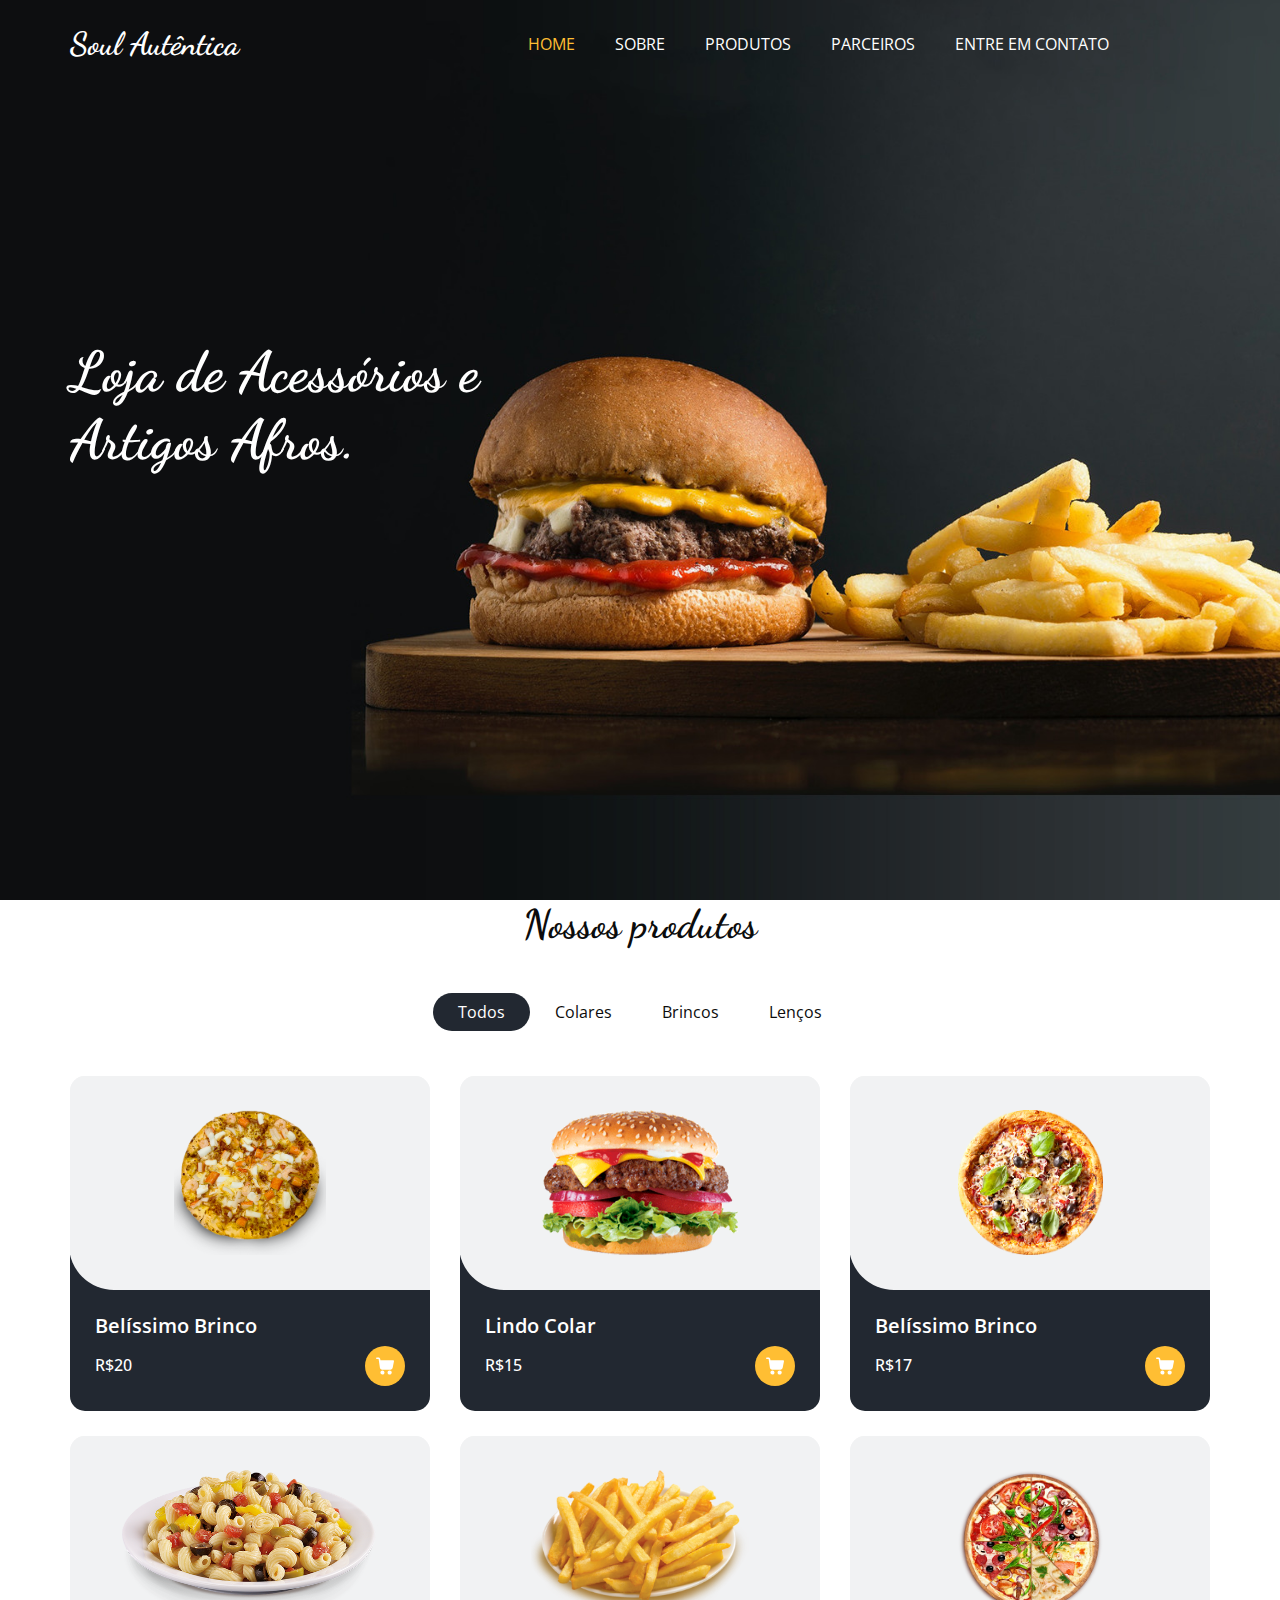
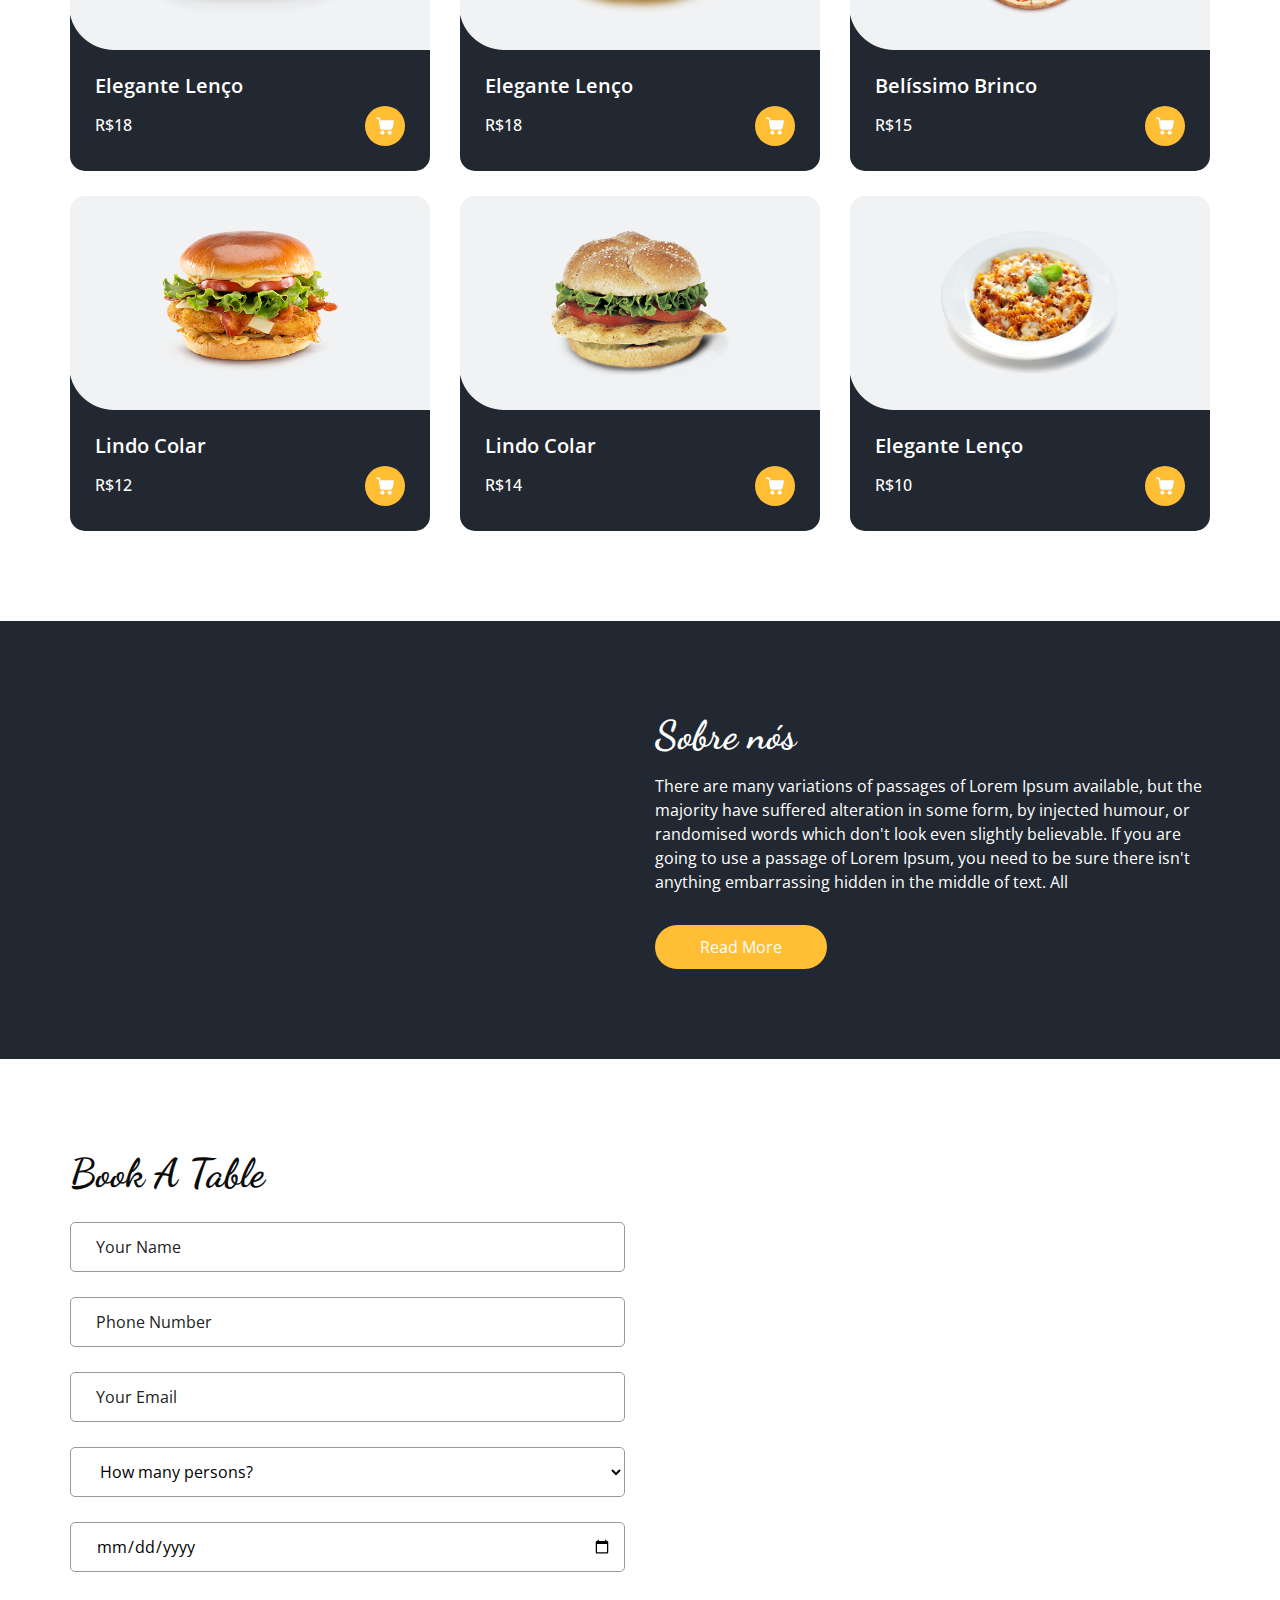
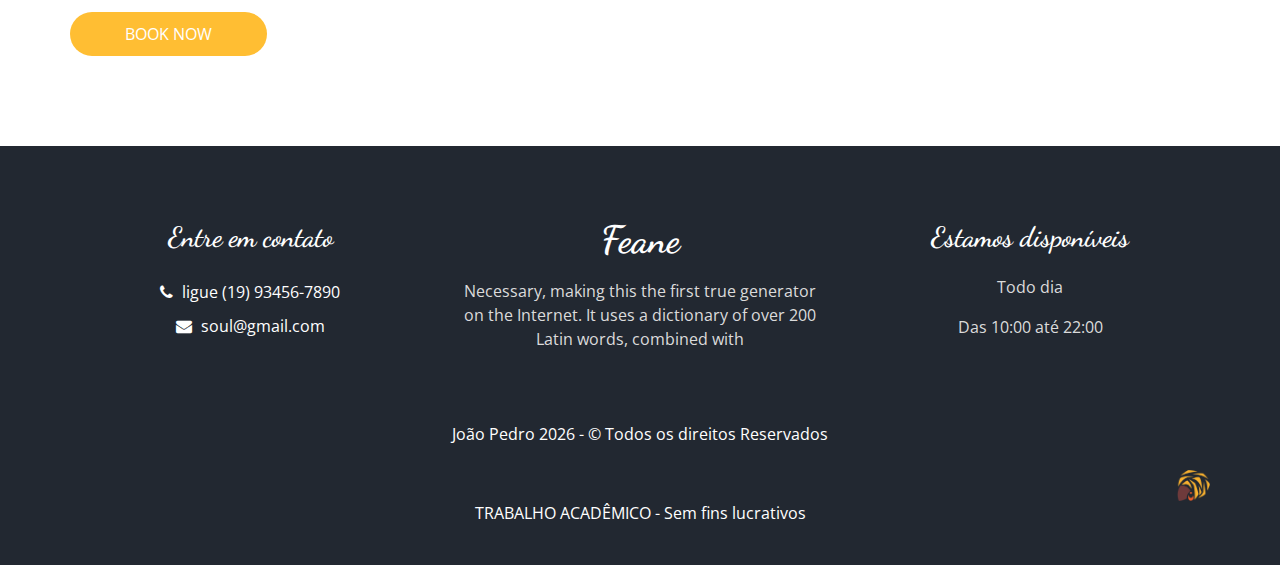
==== commit 715cc893: "Add files via upload" ====
--- a/index.html
+++ b/index.html
@@ -42,7 +42,7 @@
     <header class="header_section">
       <div class="container">
         <nav class="navbar navbar-expand-lg custom_nav-container ">
-          <a class="navbar-brand" href="index.html">
+          <a  class="navbar-brand" href="index.html">
             <span>
               Soul Autêntica
             </span>
@@ -82,7 +82,7 @@
               <div class="row">
                 <div class="col-md-7 col-lg-6 ">
                   <div class="detail-box">
-                    <h1>
+                    <h1 id="preto">
                       Loja de Acessórios e Artigos Afros.
                     </h1>
                   </div>
@@ -107,7 +107,7 @@
     <div class="container">
       <div class="heading_container heading_center">
         <h2>
-          Our Menu
+          Nossos produtos
         </h2>
       </div>
 
@@ -116,7 +116,6 @@
         <li data-filter=".burger">Colares</li>
         <li data-filter=".pizza">Brincos</li>
         <li data-filter=".pasta">Lenços</li>
-        <li data-filter=".fries">Fries</li>
       </ul>
 
       <div class="filters-content">
@@ -129,16 +128,14 @@
                 </div>
                 <div class="detail-box">
                   <h5>
-                    Delicious Pizza
+                    Belíssimo Brinco
                   </h5>
-                  <p>
-                    Veniam debitis quaerat officiis quasi cupiditate quo, quisquam velit, magnam voluptatem repellendus sed eaque
-                  </p>
+                  
                   <div class="options">
                     <h6>
-                      $20
+                      R$20
                     </h6>
-                    <a href="">
+                    <a href="menu.html">
                       <svg version="1.1" id="Capa_1" xmlns="http://www.w3.org/2000/svg" xmlns:xlink="http://www.w3.org/1999/xlink" x="0px" y="0px" viewBox="0 0 456.029 456.029" style="enable-background:new 0 0 456.029 456.029;" xml:space="preserve">
                         <g>
                           <g>
@@ -205,16 +202,14 @@
                 </div>
                 <div class="detail-box">
                   <h5>
-                    Delicious Burger
+                    Lindo Colar
                   </h5>
-                  <p>
-                    Veniam debitis quaerat officiis quasi cupiditate quo, quisquam velit, magnam voluptatem repellendus sed eaque
-                  </p>
+                  
                   <div class="options">
                     <h6>
-                      $15
+                      R$15
                     </h6>
-                    <a href="">
+                    <a href="menu.html">
                       <svg version="1.1" id="Capa_1" xmlns="http://www.w3.org/2000/svg" xmlns:xlink="http://www.w3.org/1999/xlink" x="0px" y="0px" viewBox="0 0 456.029 456.029" style="enable-background:new 0 0 456.029 456.029;" xml:space="preserve">
                         <g>
                           <g>
@@ -281,16 +276,14 @@
                 </div>
                 <div class="detail-box">
                   <h5>
-                    Delicious Pizza
+                    Belíssimo Brinco
                   </h5>
-                  <p>
-                    Veniam debitis quaerat officiis quasi cupiditate quo, quisquam velit, magnam voluptatem repellendus sed eaque
-                  </p>
+                  
                   <div class="options">
                     <h6>
-                      $17
+                      R$17
                     </h6>
-                    <a href="">
+                    <a href="menu.html">
                       <svg version="1.1" id="Capa_1" xmlns="http://www.w3.org/2000/svg" xmlns:xlink="http://www.w3.org/1999/xlink" x="0px" y="0px" viewBox="0 0 456.029 456.029" style="enable-background:new 0 0 456.029 456.029;" xml:space="preserve">
                         <g>
                           <g>
@@ -357,16 +350,14 @@
                 </div>
                 <div class="detail-box">
                   <h5>
-                    Delicious Pasta
+                    Elegante Lenço
                   </h5>
-                  <p>
-                    Veniam debitis quaerat officiis quasi cupiditate quo, quisquam velit, magnam voluptatem repellendus sed eaque
-                  </p>
+                  
                   <div class="options">
                     <h6>
-                      $18
+                      R$18
                     </h6>
-                    <a href="">
+                    <a href="menu.html">
                       <svg version="1.1" id="Capa_1" xmlns="http://www.w3.org/2000/svg" xmlns:xlink="http://www.w3.org/1999/xlink" x="0px" y="0px" viewBox="0 0 456.029 456.029" style="enable-background:new 0 0 456.029 456.029;" xml:space="preserve">
                         <g>
                           <g>
@@ -425,7 +416,7 @@
               </div>
             </div>
           </div>
-          <div class="col-sm-6 col-lg-4 all fries">
+          <div class="col-sm-6 col-lg-4 all pasta">
             <div class="box">
               <div>
                 <div class="img-box">
@@ -433,16 +424,14 @@
                 </div>
                 <div class="detail-box">
                   <h5>
-                    French Fries
+                    Elegante Lenço
                   </h5>
-                  <p>
-                    Veniam debitis quaerat officiis quasi cupiditate quo, quisquam velit, magnam voluptatem repellendus sed eaque
-                  </p>
+                  
                   <div class="options">
                     <h6>
-                      $10
+                      R$18
                     </h6>
-                    <a href="">
+                    <a href="menu.html">
                       <svg version="1.1" id="Capa_1" xmlns="http://www.w3.org/2000/svg" xmlns:xlink="http://www.w3.org/1999/xlink" x="0px" y="0px" viewBox="0 0 456.029 456.029" style="enable-background:new 0 0 456.029 456.029;" xml:space="preserve">
                         <g>
                           <g>
@@ -509,16 +498,14 @@
                 </div>
                 <div class="detail-box">
                   <h5>
-                    Delicious Pizza
+                    Belíssimo Brinco
                   </h5>
-                  <p>
-                    Veniam debitis quaerat officiis quasi cupiditate quo, quisquam velit, magnam voluptatem repellendus sed eaque
-                  </p>
+                 
                   <div class="options">
                     <h6>
-                      $15
+                      R$15
                     </h6>
-                    <a href="">
+                    <a href="menu.html">
                       <svg version="1.1" id="Capa_1" xmlns="http://www.w3.org/2000/svg" xmlns:xlink="http://www.w3.org/1999/xlink" x="0px" y="0px" viewBox="0 0 456.029 456.029" style="enable-background:new 0 0 456.029 456.029;" xml:space="preserve">
                         <g>
                           <g>
@@ -585,16 +572,14 @@
                 </div>
                 <div class="detail-box">
                   <h5>
-                    Tasty Burger
+                    Lindo Colar
                   </h5>
-                  <p>
-                    Veniam debitis quaerat officiis quasi cupiditate quo, quisquam velit, magnam voluptatem repellendus sed eaque
-                  </p>
+                  
                   <div class="options">
                     <h6>
-                      $12
+                      R$12
                     </h6>
-                    <a href="">
+                    <a href="menu.html">
                       <svg version="1.1" id="Capa_1" xmlns="http://www.w3.org/2000/svg" xmlns:xlink="http://www.w3.org/1999/xlink" x="0px" y="0px" viewBox="0 0 456.029 456.029" style="enable-background:new 0 0 456.029 456.029;" xml:space="preserve">
                         <g>
                           <g>
@@ -661,16 +646,14 @@
                 </div>
                 <div class="detail-box">
                   <h5>
-                    Tasty Burger
+                    Lindo Colar
                   </h5>
-                  <p>
-                    Veniam debitis quaerat officiis quasi cupiditate quo, quisquam velit, magnam voluptatem repellendus sed eaque
-                  </p>
+                  
                   <div class="options">
                     <h6>
-                      $14
+                      R$14
                     </h6>
-                    <a href="">
+                    <a href="menu.html">
                       <svg version="1.1" id="Capa_1" xmlns="http://www.w3.org/2000/svg" xmlns:xlink="http://www.w3.org/1999/xlink" x="0px" y="0px" viewBox="0 0 456.029 456.029" style="enable-background:new 0 0 456.029 456.029;" xml:space="preserve">
                         <g>
                           <g>
@@ -737,16 +720,14 @@
                 </div>
                 <div class="detail-box">
                   <h5>
-                    Delicious Pasta
+                    Elegante Lenço
                   </h5>
-                  <p>
-                    Veniam debitis quaerat officiis quasi cupiditate quo, quisquam velit, magnam voluptatem repellendus sed eaque
-                  </p>
+                  
                   <div class="options">
                     <h6>
-                      $10
+                      R$10
                     </h6>
-                    <a href="">
+                    <a href="menu.html">
                       <svg version="1.1" id="Capa_1" xmlns="http://www.w3.org/2000/svg" xmlns:xlink="http://www.w3.org/1999/xlink" x="0px" y="0px" viewBox="0 0 456.029 456.029" style="enable-background:new 0 0 456.029 456.029;" xml:space="preserve">
                         <g>
                           <g>
@@ -807,11 +788,6 @@
           </div>
         </div>
       </div>
-      <div class="btn-box">
-        <a href="">
-          View More
-        </a>
-      </div>
     </div>
   </section>
 
@@ -825,14 +801,14 @@
       <div class="row">
         <div class="col-md-6 ">
           <div class="img-box">
-            <img src="images/about-img.png" alt="">
+            <img src="images/favicon1.png" alt="">
           </div>
         </div>
         <div class="col-md-6">
           <div class="detail-box">
             <div class="heading_container">
               <h2>
-                We Are Feane
+                Sobre nós
               </h2>
             </div>
             <p>
@@ -841,7 +817,7 @@
               are going to use a passage of Lorem Ipsum, you need to be sure there isn't anything embarrassing hidden in
               the middle of text. All
             </p>
-            <a href="">
+            <a href="about.html">
               Read More
             </a>
           </div>
@@ -913,71 +889,64 @@
   </section>
   <!-- end book section -->
 
-  <!-- client section -->
-
-  <section class="client_section layout_padding-bottom">
-    <div class="container">
-      <div class="heading_container heading_center psudo_white_primary mb_45">
-        <h2>
-          What Says Our Customers
-        </h2>
-      </div>
-      <div class="carousel-wrap row ">
-        <div class="owl-carousel client_owl-carousel">
-          <div class="item">
-            <div class="box">
-              <div class="detail-box">
-                <p>
-                  Lorem ipsum dolor sit amet, consectetur adipiscing elit, sed do eiusmod tempor incididunt ut labore et dolore magna aliqua. Ut enim ad minim veniam
-                </p>
-                <h6>
-                  Moana Michell
-                </h6>
-                <p>
-                  magna aliqua
-                </p>
-              </div>
-              <div class="img-box">
-                <img src="images/client1.jpg" alt="" class="box-img">
-              </div>
-            </div>
-          </div>
-          <div class="item">
-            <div class="box">
-              <div class="detail-box">
-                <p>
-                  Lorem ipsum dolor sit amet, consectetur adipiscing elit, sed do eiusmod tempor incididunt ut labore et dolore magna aliqua. Ut enim ad minim veniam
-                </p>
-                <h6>
-                  Mike Hamell
-                </h6>
-                <p>
-                  magna aliqua
-                </p>
-              </div>
-              <div class="img-box">
-                <img src="images/client2.jpg" alt="" class="box-img">
-              </div>
-            </div>
-          </div>
-        </div>
-      </div>
-    </div>
-  </section>
-
-  <!-- end client section -->
+  
 
   <!-- footer section -->
   <footer class="footer_section">
     <div class="container">
-      
+      <div class="row">
+        <div class="col-md-4 footer-col">
+          <div class="footer_contact">
+            <h4>
+              Entre em contato
+            </h4>
+            <div class="contact_link_box">
+              
+              <a href="">
+                <i class="fa fa-phone" aria-hidden="true"></i>
+                <span>
+                  ligue (19) 93456-7890
+                </span>
+              </a>
+              <a href="">
+                <i class="fa fa-envelope" aria-hidden="true"></i>
+                <span>
+                  soul@gmail.com
+                </span>
+              </a>
+            </div>
+          </div>
+        </div>
+        <div class="col-md-4 footer-col">
+          <div class="footer_detail">
+            <a href="" class="footer-logo">
+              Feane
+            </a>
+            <p>
+              Necessary, making this the first true generator on the Internet. It uses a dictionary of over 200 Latin words, combined with
+            </p>
+          </div>
+        </div>
+        <div class="col-md-4 footer-col">
+          <h4>
+            Estamos disponíveis
+          </h4>
+          <p>
+            Todo dia 
+          </p>
+          <p>
+            Das 10:00 até 22:00
+          </p>
+        </div>
+      </div>
       <div class="footer-info">
-        
         <p>
-          <span ></span> João Teixeira 2023 - &copy;Todos os direitos reservados
+          João Pedro <span id="displayYear"></span>
+          -  &copy; <a href="https://html.design/">Todos os direitos Reservados</a><br><br>
           <div class="ancora"><a  href="#"> <img src="images/anc.png"  ></a></div>
-          <span ></span> TRABALHO ACADÊMICO - Sem fins lucrativos
-        </p>
+          <span ></span> TRABALHO ACADÊMICO
+         <a >- Sem fins lucrativos</a>
+       </p>
       </div>
     </div>
   </footer>
--- a/css/style.css
+++ b/css/style.css
@@ -0,0 +1,1029 @@
+@import url("https://fonts.googleapis.com/css2?family=Dancing+Script:wght@400;500;600;700&family=Open+Sans:wght@400;600;700&display=swap");
+body {
+  font-family: "Open Sans", sans-serif;
+  color: #0c0c0c;
+  background-color: #ffffff;
+  overflow-x: hidden;
+}
+
+.aumenrtar a img{
+  transition: 0.9s;
+}
+
+.ancora a img:hover {
+  transform: scale(1.2) ;
+}
+
+.ancora{
+  text-align: right;
+}
+              
+.ancora a img{
+  width: 3%;
+  transition: 0.9s;
+}
+
+.ancora a img:hover {
+  transform: scale(2) ;
+}
+
+
+.layout_padding {
+  padding: 90px 0;
+}
+
+.layout_padding2 {
+  padding: 75px 0;
+}
+
+.layout_padding2-top {
+  padding-top: 75px;
+}
+
+.layout_padding2-bottom {
+  padding-bottom: 75px;
+}
+
+.layout_padding-top {
+  padding-top: 90px;
+}
+
+.layout_padding-bottom {
+  padding-bottom: 90px;
+}
+
+h1,
+h2 {
+  font-family: 'Dancing Script', cursive;
+}
+
+.heading_container {
+  display: -webkit-box;
+  display: -ms-flexbox;
+  display: flex;
+  -webkit-box-orient: vertical;
+  -webkit-box-direction: normal;
+      -ms-flex-direction: column;
+          flex-direction: column;
+  -webkit-box-align: start;
+      -ms-flex-align: start;
+          align-items: flex-start;
+}
+
+.heading_container h2 {
+  position: relative;
+  margin-bottom: 0;
+  font-size: 2.5rem;
+  font-weight: bold;
+}
+
+.heading_container h2 span {
+  color: #ffbe33;
+}
+
+.heading_container p {
+  margin-top: 10px;
+  margin-bottom: 0;
+}
+
+.heading_container.heading_center {
+  -webkit-box-align: center;
+      -ms-flex-align: center;
+          align-items: center;
+  text-align: center;
+}
+
+a,
+a:hover,
+a:focus {
+  text-decoration: none;
+}
+
+a:hover,
+a:focus {
+  color: initial;
+}
+
+.btn,
+.btn:focus {
+  outline: none !important;
+  -webkit-box-shadow: none;
+          box-shadow: none;
+}
+
+/*header section*/
+.hero_area {
+  position: relative;
+  min-height: 100vh;
+  display: -webkit-box;
+  display: -ms-flexbox;
+  display: flex;
+  -webkit-box-orient: vertical;
+  -webkit-box-direction: normal;
+      -ms-flex-direction: column;
+          flex-direction: column;
+}
+
+.bg-box {
+  position: absolute;
+  top: 0;
+  left: 0;
+  width: 100%;
+  height: 100%;
+}
+
+.bg-box img {
+  width: 100%;
+  height: 100%;
+  -o-object-fit: cover;
+     object-fit: cover;
+}
+
+.sub_page .hero_area {
+  min-height: auto;
+}
+
+.sub_page .hero_area .bg-box {
+  position: absolute;
+  top: 0;
+  left: 0;
+  width: 100%;
+  height: 100%;
+}
+
+.sub_page .hero_area .bg-box img {
+  width: 100%;
+  height: 100%;
+  -o-object-fit: cover;
+     object-fit: cover;
+  -o-object-position: right top;
+     object-position: right top;
+}
+
+.header_section {
+  padding: 15px 0;
+}
+
+.header_section .container-fluid {
+  padding-right: 25px;
+  padding-left: 25px;
+}
+
+.navbar-brand {
+  font-family: 'Dancing Script', cursive;
+}
+
+.navbar-brand span {
+  font-weight: bold;
+  font-size: 32px;
+  color: #ffffff;
+}
+
+.custom_nav-container {
+  padding: 0;
+}
+
+.custom_nav-container .navbar-nav {
+  padding-left: 18%;
+}
+
+.custom_nav-container .navbar-nav .nav-item .nav-link {
+  padding: 5px 20px;
+  color: #ffffff;
+  text-align: center;
+  text-transform: uppercase;
+  border-radius: 5px;
+  -webkit-transition: all 0.3s;
+  transition: all 0.3s;
+}
+
+.custom_nav-container .navbar-nav .nav-item:hover .nav-link, .custom_nav-container .navbar-nav .nav-item.active .nav-link {
+  color: #ffbe33;
+}
+
+.custom_nav-container .nav_search-btn {
+  width: auto;
+  height: auto;
+  padding: 0;
+  border: none;
+  color: #ffffff;
+  margin: 0 10px;
+}
+
+.custom_nav-container .nav_search-btn:hover {
+  color: #ffbe33;
+}
+
+.user_option {
+  display: -webkit-box;
+  display: -ms-flexbox;
+  display: flex;
+  -webkit-box-align: center;
+      -ms-flex-align: center;
+          align-items: center;
+}
+
+.user_option a {
+  margin: 0 10px;
+}
+
+.user_option .user_link {
+  color: #ffffff;
+}
+
+.user_option .user_link:hover {
+  color: #ffbe33;
+}
+
+.user_option .cart_link {
+  display: -webkit-box;
+  display: -ms-flexbox;
+  display: flex;
+  -webkit-box-pack: center;
+      -ms-flex-pack: center;
+          justify-content: center;
+  -webkit-box-align: center;
+      -ms-flex-align: center;
+          align-items: center;
+}
+
+.user_option .cart_link svg {
+  width: 17px;
+  height: auto;
+  fill: #ffffff;
+  margin-bottom: 2px;
+}
+
+.user_option .cart_link:hover svg {
+  fill: #ffbe33;
+}
+
+.user_option .order_online {
+  display: inline-block;
+  padding: 8px 30px;
+  background-color: #ffbe33;
+  color: #ffffff;
+  border-radius: 45px;
+  -webkit-transition: all 0.3s;
+  transition: all 0.3s;
+  border: none;
+}
+
+.user_option .order_online:hover {
+  background-color: #e69c00;
+}
+
+.custom_nav-container .navbar-toggler {
+  outline: none;
+}
+
+.custom_nav-container .navbar-toggler {
+  padding: 0;
+  width: 37px;
+  height: 42px;
+  -webkit-transition: all 0.3s;
+  transition: all 0.3s;
+}
+
+.custom_nav-container .navbar-toggler span {
+  display: block;
+  width: 35px;
+  height: 4px;
+  background-color: #ffffff;
+  margin: 7px 0;
+  -webkit-transition: all 0.3s;
+  transition: all 0.3s;
+  position: relative;
+  border-radius: 5px;
+  transition: all 0.3s;
+}
+
+.custom_nav-container .navbar-toggler span::before, .custom_nav-container .navbar-toggler span::after {
+  content: "";
+  position: absolute;
+  left: 0;
+  height: 100%;
+  width: 100%;
+  background-color: #ffffff;
+  top: -10px;
+  border-radius: 5px;
+  -webkit-transition: all 0.3s;
+  transition: all 0.3s;
+}
+
+.custom_nav-container .navbar-toggler span::after {
+  top: 10px;
+}
+
+.custom_nav-container .navbar-toggler[aria-expanded="true"] {
+  -webkit-transform: rotate(360deg);
+          transform: rotate(360deg);
+}
+
+.custom_nav-container .navbar-toggler[aria-expanded="true"] span {
+  -webkit-transform: rotate(45deg);
+          transform: rotate(45deg);
+}
+
+.custom_nav-container .navbar-toggler[aria-expanded="true"] span::before, .custom_nav-container .navbar-toggler[aria-expanded="true"] span::after {
+  -webkit-transform: rotate(90deg);
+          transform: rotate(90deg);
+  top: 0;
+}
+
+/*end header section*/
+/* slider section */
+.slider_section {
+  -webkit-box-flex: 1;
+      -ms-flex: 1;
+          flex: 1;
+  display: -webkit-box;
+  display: -ms-flexbox;
+  display: flex;
+  -webkit-box-align: center;
+      -ms-flex-align: center;
+          align-items: center;
+  position: relative;
+  padding: 45px 0 75px 0;
+}
+
+.slider_section .row {
+  -webkit-box-align: center;
+      -ms-flex-align: center;
+          align-items: center;
+}
+
+.slider_section #customCarousel1 {
+  width: 100%;
+  position: unset;
+}
+
+.slider_section .detail-box {
+  color: #ffffff;
+  margin-bottom: 145px;
+}
+
+.slider_section .detail-box h1 {
+  font-size: 3.5rem;
+  font-weight: bold;
+  margin-bottom: 15px;
+}
+
+.slider_section .detail-box p {
+  font-size: 14px;
+}
+
+.slider_section .detail-box a {
+  display: inline-block;
+  padding: 10px 45px;
+  background-color: #ffbe33;
+  color: #ffffff;
+  border-radius: 45px;
+  -webkit-transition: all 0.3s;
+  transition: all 0.3s;
+  border: none;
+  margin-top: 10px;
+}
+
+.slider_section .detail-box a:hover {
+  background-color: #e69c00;
+}
+
+.slider_section .img-box img {
+  width: 100%;
+}
+
+.slider_section .carousel-indicators {
+  position: unset;
+  margin: 0;
+  -webkit-box-pack: start;
+      -ms-flex-pack: start;
+          justify-content: flex-start;
+  -webkit-box-align: center;
+      -ms-flex-align: center;
+          align-items: center;
+}
+
+.slider_section .carousel-indicators li {
+  background-color: #ffffff;
+  width: 12px;
+  height: 12px;
+  border-radius: 100%;
+  opacity: 1;
+}
+
+.slider_section .carousel-indicators li.active {
+  width: 20px;
+  height: 20px;
+  background-color: #ffbe33;
+}
+
+.offer_section {
+  position: relative;
+  padding-top: 45px;
+}
+
+.offer_section .box {
+  display: -webkit-box;
+  display: -ms-flexbox;
+  display: flex;
+  -webkit-box-align: center;
+      -ms-flex-align: center;
+          align-items: center;
+  margin-top: 45px;
+  border-radius: 5px;
+  padding: 20px 15px;
+  background-color: #222831;
+  color: #ffffff;
+}
+
+.offer_section .box .img-box {
+  width: 175px;
+  min-width: 175px;
+  height: 175px;
+  margin-right: 15px;
+  position: relative;
+  -webkit-transition: all 0.1 0.5s;
+  transition: all 0.1 0.5s;
+  border-radius: 100%;
+  border: 5px solid #ffbe33;
+  overflow: hidden;
+}
+
+.offer_section .box .img-box img {
+  width: 100%;
+  -webkit-transition: all .2s;
+  transition: all .2s;
+}
+
+.offer_section .box .detail-box h5 {
+  font-family: 'Dancing Script', cursive;
+  font-size: 24px;
+  margin: 0;
+}
+
+.offer_section .box .detail-box h6 {
+  font-family: 'Dancing Script', cursive;
+  margin: 10px 0;
+}
+
+.offer_section .box .detail-box h6 span {
+  font-size: 2.5rem;
+  font-weight: bold;
+}
+
+.offer_section .box .detail-box a {
+  display: inline-block;
+  padding: 10px 30px;
+  background-color: #ffbe33;
+  color: #ffffff;
+  border-radius: 45px;
+  -webkit-transition: all 0.3s;
+  transition: all 0.3s;
+  border: none;
+}
+
+.offer_section .box .detail-box a:hover {
+  background-color: #e69c00;
+}
+
+.offer_section .box .detail-box a svg {
+  width: 20px;
+  height: auto;
+  margin-left: 5px;
+  fill: #ffffff;
+}
+
+.offer_section .box:hover .img-box img {
+  -webkit-transform: scale(1.1);
+          transform: scale(1.1);
+}
+
+.food_section .filters_menu {
+  padding: 0;
+  display: -webkit-box;
+  display: -ms-flexbox;
+  display: flex;
+  -ms-flex-wrap: wrap;
+      flex-wrap: wrap;
+  -webkit-box-pack: center;
+      -ms-flex-pack: center;
+          justify-content: center;
+  list-style-type: none;
+  margin: 45px 0 20px 0;
+}
+
+.food_section .filters_menu li {
+  padding: 7px 25px;
+  cursor: pointer;
+  border-radius: 25px;
+}
+
+.food_section .filters_menu li.active {
+  background-color: #222831;
+  color: #ffffff;
+}
+
+.food_section .box {
+  position: relative;
+  margin-top: 25px;
+  background-color: #ffffff;
+  border-radius: 10px;
+  color: #ffffff;
+  border-radius: 15px;
+  overflow: hidden;
+  background: linear-gradient(to bottom, #f1f2f3 25px, #222831 25px);
+}
+
+.food_section .box .img-box {
+  background: #f1f2f3;
+  display: -webkit-box;
+  display: -ms-flexbox;
+  display: flex;
+  -webkit-box-pack: center;
+      -ms-flex-pack: center;
+          justify-content: center;
+  -webkit-box-align: center;
+      -ms-flex-align: center;
+          align-items: center;
+  height: 215px;
+  border-radius: 0 0 0 45px;
+  margin: -1px;
+  padding: 25px;
+}
+
+.food_section .box .img-box img {
+  max-width: 100%;
+  max-height: 145px;
+  -webkit-transition: all .2s;
+  transition: all .2s;
+}
+
+.food_section .box .detail-box {
+  padding: 25px;
+}
+
+.food_section .box .detail-box h5 {
+  font-weight: 600;
+}
+
+.food_section .box .detail-box p {
+  font-size: 15px;
+}
+
+.food_section .box .detail-box h6 {
+  margin-top: 10px;
+}
+
+.food_section .box .options {
+  display: -webkit-box;
+  display: -ms-flexbox;
+  display: flex;
+  -webkit-box-pack: justify;
+      -ms-flex-pack: justify;
+          justify-content: space-between;
+}
+
+.food_section .box .options a {
+  width: 40px;
+  height: 40px;
+  border-radius: 100%;
+  background: #ffbe33;
+  display: -webkit-box;
+  display: -ms-flexbox;
+  display: flex;
+  -webkit-box-pack: center;
+      -ms-flex-pack: center;
+          justify-content: center;
+  -webkit-box-align: center;
+      -ms-flex-align: center;
+          align-items: center;
+}
+
+.food_section .box .options a svg {
+  width: 18px;
+  height: auto;
+  fill: #ffffff;
+}
+
+.food_section .box:hover .img-box img {
+  -webkit-transform: scale(1.1);
+          transform: scale(1.1);
+}
+
+.food_section .btn-box {
+  display: -webkit-box;
+  display: -ms-flexbox;
+  display: flex;
+  -webkit-box-pack: center;
+      -ms-flex-pack: center;
+          justify-content: center;
+  margin-top: 45px;
+}
+
+.food_section .btn-box a {
+  display: inline-block;
+  padding: 10px 55px;
+  background-color: #ffbe33;
+  color: #ffffff;
+  border-radius: 45px;
+  -webkit-transition: all 0.3s;
+  transition: all 0.3s;
+  border: none;
+}
+
+.food_section .btn-box a:hover {
+  background-color: #e69c00;
+}
+
+.about_section {
+  background: #222831;
+  color: #ffffff;
+}
+
+.about_section .row {
+  -webkit-box-align: center;
+      -ms-flex-align: center;
+          align-items: center;
+}
+
+.about_section .img-box {
+  position: relative;
+  display: -webkit-box;
+  display: -ms-flexbox;
+  display: flex;
+  -webkit-box-pack: center;
+      -ms-flex-pack: center;
+          justify-content: center;
+}
+
+.about_section .img-box img {
+  width: 100%;
+  max-width: 445px;
+  position: relative;
+  z-index: 2;
+}
+
+.about_section .detail-box p {
+  margin-top: 15px;
+}
+
+.about_section .detail-box a {
+  display: inline-block;
+  padding: 10px 45px;
+  background-color: #ffbe33;
+  color: #ffffff;
+  border-radius: 45px;
+  -webkit-transition: all 0.3s;
+  transition: all 0.3s;
+  border: none;
+  margin-top: 15px;
+}
+
+.about_section .detail-box a:hover {
+  background-color: #e69c00;
+}
+
+.book_section {
+  position: relative;
+}
+
+.book_section .heading_container {
+  margin-bottom: 25px;
+}
+
+.book_section .form_container .form-control {
+  width: 100%;
+  border: none;
+  height: 50px;
+  margin-bottom: 25px;
+  padding-left: 25px;
+  border: 1px solid #999;
+  outline: none;
+  color: #000000;
+  border-radius: 5px;
+  outline: none;
+  -webkit-box-shadow: none;
+          box-shadow: none;
+}
+
+.book_section .form_container .form-control::-webkit-input-placeholder {
+  color: #222222;
+}
+
+.book_section .form_container .form-control:-ms-input-placeholder {
+  color: #222222;
+}
+
+.book_section .form_container .form-control::-ms-input-placeholder {
+  color: #222222;
+}
+
+.book_section .form_container .form-control::placeholder {
+  color: #222222;
+}
+
+.book_section .form_container .nice-select .current {
+  font-size: 16px;
+}
+
+.book_section .form_container button {
+  margin-top: 15px;
+  border: none;
+  text-transform: uppercase;
+  display: inline-block;
+  padding: 10px 55px;
+  background-color: #ffbe33;
+  color: #ffffff;
+  border-radius: 45px;
+  -webkit-transition: all 0.3s;
+  transition: all 0.3s;
+  border: none;
+}
+
+.book_section .form_container button:hover {
+  background-color: #e69c00;
+}
+
+.book_section .map_container {
+  width: 100%;
+  height: 345px;
+  border-radius: 10px;
+  overflow: hidden;
+}
+
+.book_section .map_container #googleMap {
+  height: 100%;
+  min-height: 100%;
+  width: 100%;
+}
+
+/* client section start */
+.client_section .heading_container {
+  margin-bottom: 30px;
+}
+
+.client_section .box {
+  display: -webkit-box;
+  display: -ms-flexbox;
+  display: flex;
+  -webkit-box-orient: vertical;
+  -webkit-box-direction: normal;
+      -ms-flex-direction: column;
+          flex-direction: column;
+  margin: 15px;
+}
+
+.client_section .box .img-box {
+  position: relative;
+  display: -webkit-box;
+  display: -ms-flexbox;
+  display: flex;
+  -webkit-box-pack: center;
+      -ms-flex-pack: center;
+          justify-content: center;
+  -webkit-box-align: center;
+      -ms-flex-align: center;
+          align-items: center;
+  width: 115px;
+  position: relative;
+  margin-top: 30px;
+}
+
+.client_section .box .img-box img {
+  border-radius: 100%;
+  border: 5px solid #ffbe33;
+  position: relative;
+}
+
+.client_section .box .img-box::before {
+  content: "";
+  position: absolute;
+  left: 50%;
+  top: 0;
+  width: 20px;
+  height: 20px;
+  background-color: #ffbe33;
+  -webkit-transform: rotate(45deg) translateX(-50%);
+          transform: rotate(45deg) translateX(-50%);
+}
+
+.client_section .box .detail-box {
+  background-color: #222831;
+  color: #ffffff;
+  padding: 25px 25px 15px 25px;
+  border-radius: 5px;
+}
+
+.client_section .box .detail-box h6 {
+  font-weight: 600;
+  font-size: 18px;
+  margin: 15px 0 5px 0;
+}
+
+.client_section .box .detail-box p {
+  margin-bottom: 0;
+  font-size: 15px;
+  margin-bottom: 10px;
+}
+
+.client_section .owl-carousel .owl-nav {
+  display: -webkit-box;
+  display: -ms-flexbox;
+  display: flex;
+  -webkit-box-pack: center;
+      -ms-flex-pack: center;
+          justify-content: center;
+  margin-top: 45px;
+  padding: 0 15px;
+}
+
+.client_section .owl-carousel .owl-nav .owl-prev,
+.client_section .owl-carousel .owl-nav .owl-next {
+  width: 45px;
+  height: 45px;
+  background-color: #ffbe33;
+  color: #ffffff;
+  outline: none;
+  bottom: 0px;
+  font-size: 24px;
+  margin: 0 5px;
+  border-radius: 100%;
+}
+
+/* client section end */
+.contact_section .heading_container {
+  margin-bottom: 45px;
+}
+
+.contact_section .form_container .form-group {
+  margin-bottom: 25px;
+}
+
+.contact_section .form_container input {
+  width: 100%;
+  border: none;
+  height: 50px;
+  padding-left: 25px;
+  background-color: transparent;
+  border: 1px solid #ccc;
+  outline: none;
+  color: #000000;
+  border-radius: 5px;
+}
+
+.contact_section .form_container input::-webkit-input-placeholder {
+  color: #222222;
+}
+
+.contact_section .form_container input:-ms-input-placeholder {
+  color: #222222;
+}
+
+.contact_section .form_container input::-ms-input-placeholder {
+  color: #222222;
+}
+
+.contact_section .form_container input::placeholder {
+  color: #222222;
+}
+
+.contact_section .form_container input.message-box {
+  height: 120px;
+  border-radius: 5px;
+}
+
+.contact_section .form_container .btn-box {
+  display: -webkit-box;
+  display: -ms-flexbox;
+  display: flex;
+  -webkit-box-pack: center;
+      -ms-flex-pack: center;
+          justify-content: center;
+}
+
+.contact_section .form_container button {
+  margin-top: 10px;
+  border: none;
+  text-transform: uppercase;
+  display: inline-block;
+  padding: 10px 55px;
+  background-color: #ffbe33;
+  color: #ffffff;
+  border-radius: 0px;
+  -webkit-transition: all 0.3s;
+  transition: all 0.3s;
+  border: none;
+}
+
+.contact_section .form_container button:hover {
+  background-color: #e69c00;
+}
+
+/* footer section*/
+.footer_section {
+  background-color: #222831;
+  color: #ffffff;
+  padding: 75px 0 40px 0;
+  text-align: center;
+}
+
+.footer_section h4 {
+  font-size: 28px;
+}
+
+.footer_section h4,
+.footer_section .footer-logo {
+  font-weight: 600;
+  margin-bottom: 20px;
+  font-family: 'Dancing Script', cursive;
+}
+
+.footer_section p {
+  color: #dbdbdb;
+}
+
+.footer_section .footer-col {
+  margin-bottom: 30px;
+}
+
+.footer_section .footer_contact .contact_link_box {
+  display: -webkit-box;
+  display: -ms-flexbox;
+  display: flex;
+  -webkit-box-orient: vertical;
+  -webkit-box-direction: normal;
+      -ms-flex-direction: column;
+          flex-direction: column;
+}
+
+.footer_section .footer_contact .contact_link_box a {
+  margin: 5px 0;
+  color: #ffffff;
+}
+
+.footer_section .footer_contact .contact_link_box a i {
+  margin-right: 5px;
+}
+
+.footer_section .footer_contact .contact_link_box a:hover {
+  color: #ffbe33;
+}
+
+.footer_section .footer-logo {
+  display: block;
+  font-weight: bold;
+  font-size: 38px;
+  line-height: 1;
+  color: #ffffff;
+}
+
+.footer_section .footer_social {
+  display: -webkit-box;
+  display: -ms-flexbox;
+  display: flex;
+  -webkit-box-pack: center;
+      -ms-flex-pack: center;
+          justify-content: center;
+  margin-top: 20px;
+  margin-bottom: 10px;
+}
+
+.footer_section .footer_social a {
+  display: -webkit-box;
+  display: -ms-flexbox;
+  display: flex;
+  -webkit-box-pack: center;
+      -ms-flex-pack: center;
+          justify-content: center;
+  -webkit-box-align: center;
+      -ms-flex-align: center;
+          align-items: center;
+  color: #222831;
+  width: 30px;
+  height: 30px;
+  border-radius: 100%;
+  background-color: #ffffff;
+  border-radius: 100%;
+  margin: 0 2.5px;
+  font-size: 18px;
+}
+
+.footer_section .footer_social a:hover {
+  color: #ffbe33;
+}
+
+.footer_section .footer-info {
+  text-align: center;
+  margin-top: 25px;
+}
+
+.footer_section .footer-info p {
+  color: #ffffff;
+  margin: 0;
+}
+
+.footer_section .footer-info p a {
+  color: inherit;
+}
+/*# sourceMappingURL=style.css.map */--- a/css/responsive.css
+++ b/css/responsive.css
@@ -0,0 +1,97 @@
+@media (max-width: 1300px) {}
+
+@media (max-width: 1120px) {}
+
+@media (max-width: 992px) {
+  .hero_area {
+    min-height: auto;
+  }
+
+  .custom_nav-container .navbar-nav {
+    padding-top: 15px;
+padding-left: 0;
+    align-items: center;
+  }
+
+  .user_option{
+    justify-content: center;
+    margin-top: 15px;
+  }
+  .custom_nav-container .navbar-nav .nav-item .nav-link {
+    padding: 5px 25px;
+    margin: 5px 0;
+  }
+
+  .slider_section .carousel-indicators {
+    margin-top: 45px;
+  }
+
+  .offer_section .box {
+    flex-direction: column;
+    align-items: center;
+    text-align: center;
+  }
+
+  .offer_section .box .img-box {
+    margin-right: 0;
+    margin-bottom: 15px;
+  }
+}
+
+@media (max-width: 767px) {
+
+  .about_section .detail-box,
+  .book_section .form_container {
+    margin-bottom: 45px;
+  }
+
+  .about_section .row {
+    flex-direction: column-reverse;
+  }
+
+  .offer_section .box {
+    flex-direction: row;
+    text-align: left;
+  }
+
+  .offer_section .box .img-box {
+    margin-right: 15px;
+    margin-bottom: 0;
+  }
+}
+
+@media (max-width: 576px) {}
+
+@media (max-width: 480px) {}
+
+@media (max-width: 430px) {
+  .offer_section .box {
+    flex-direction: column;
+    text-align: center;
+  }
+
+  .offer_section .box .img-box {
+    margin-right: 0;
+    margin-bottom: 15px;
+  }
+}
+
+@media (max-width: 376px) {
+  .slider_section .detail-box h1 {
+    font-size: 3rem;
+  }
+}
+
+@media (min-width: 1200px) {
+  .container {
+    max-width: 1170px;
+  }
+}
+
+
+@media (min-width:576px) and (max-width:991px) {
+  .rent_solution_container .col-md-4.col-sm-6 {
+    float: left;
+    width: 50%;
+  }
+}